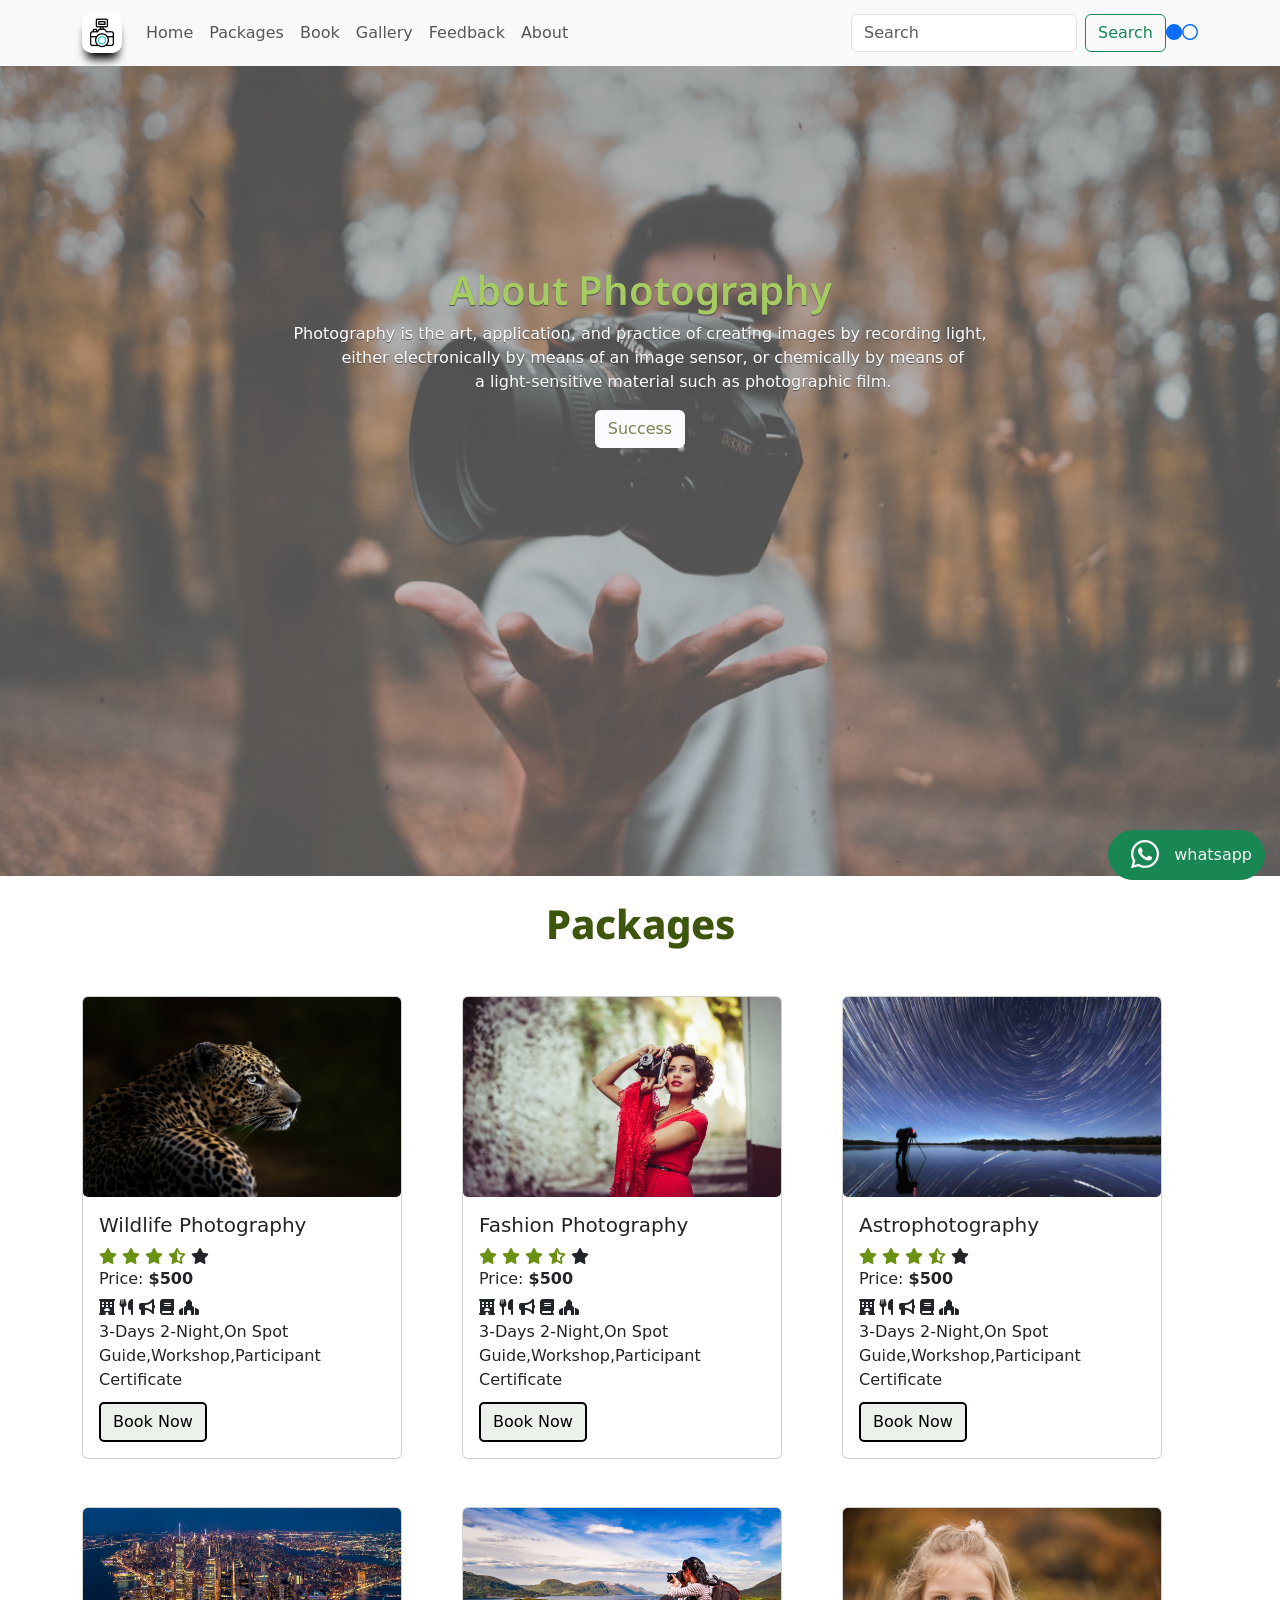
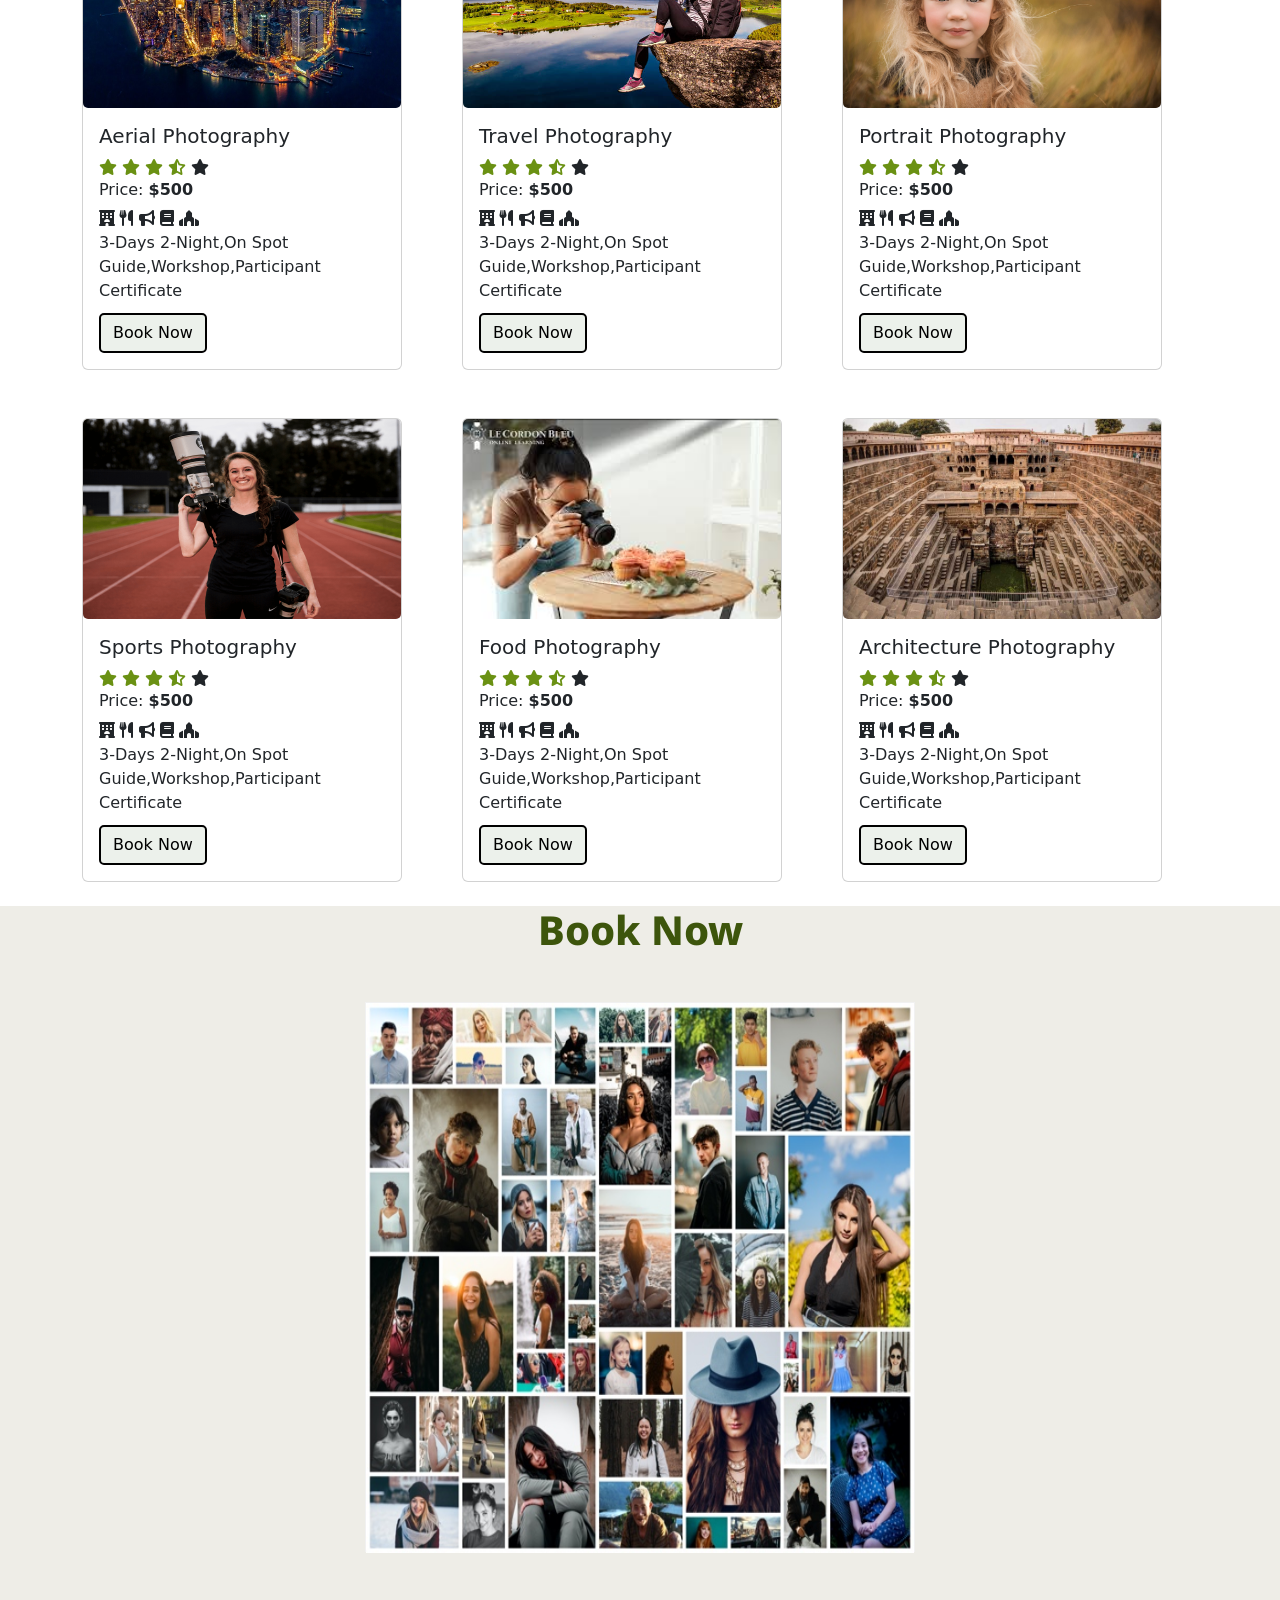
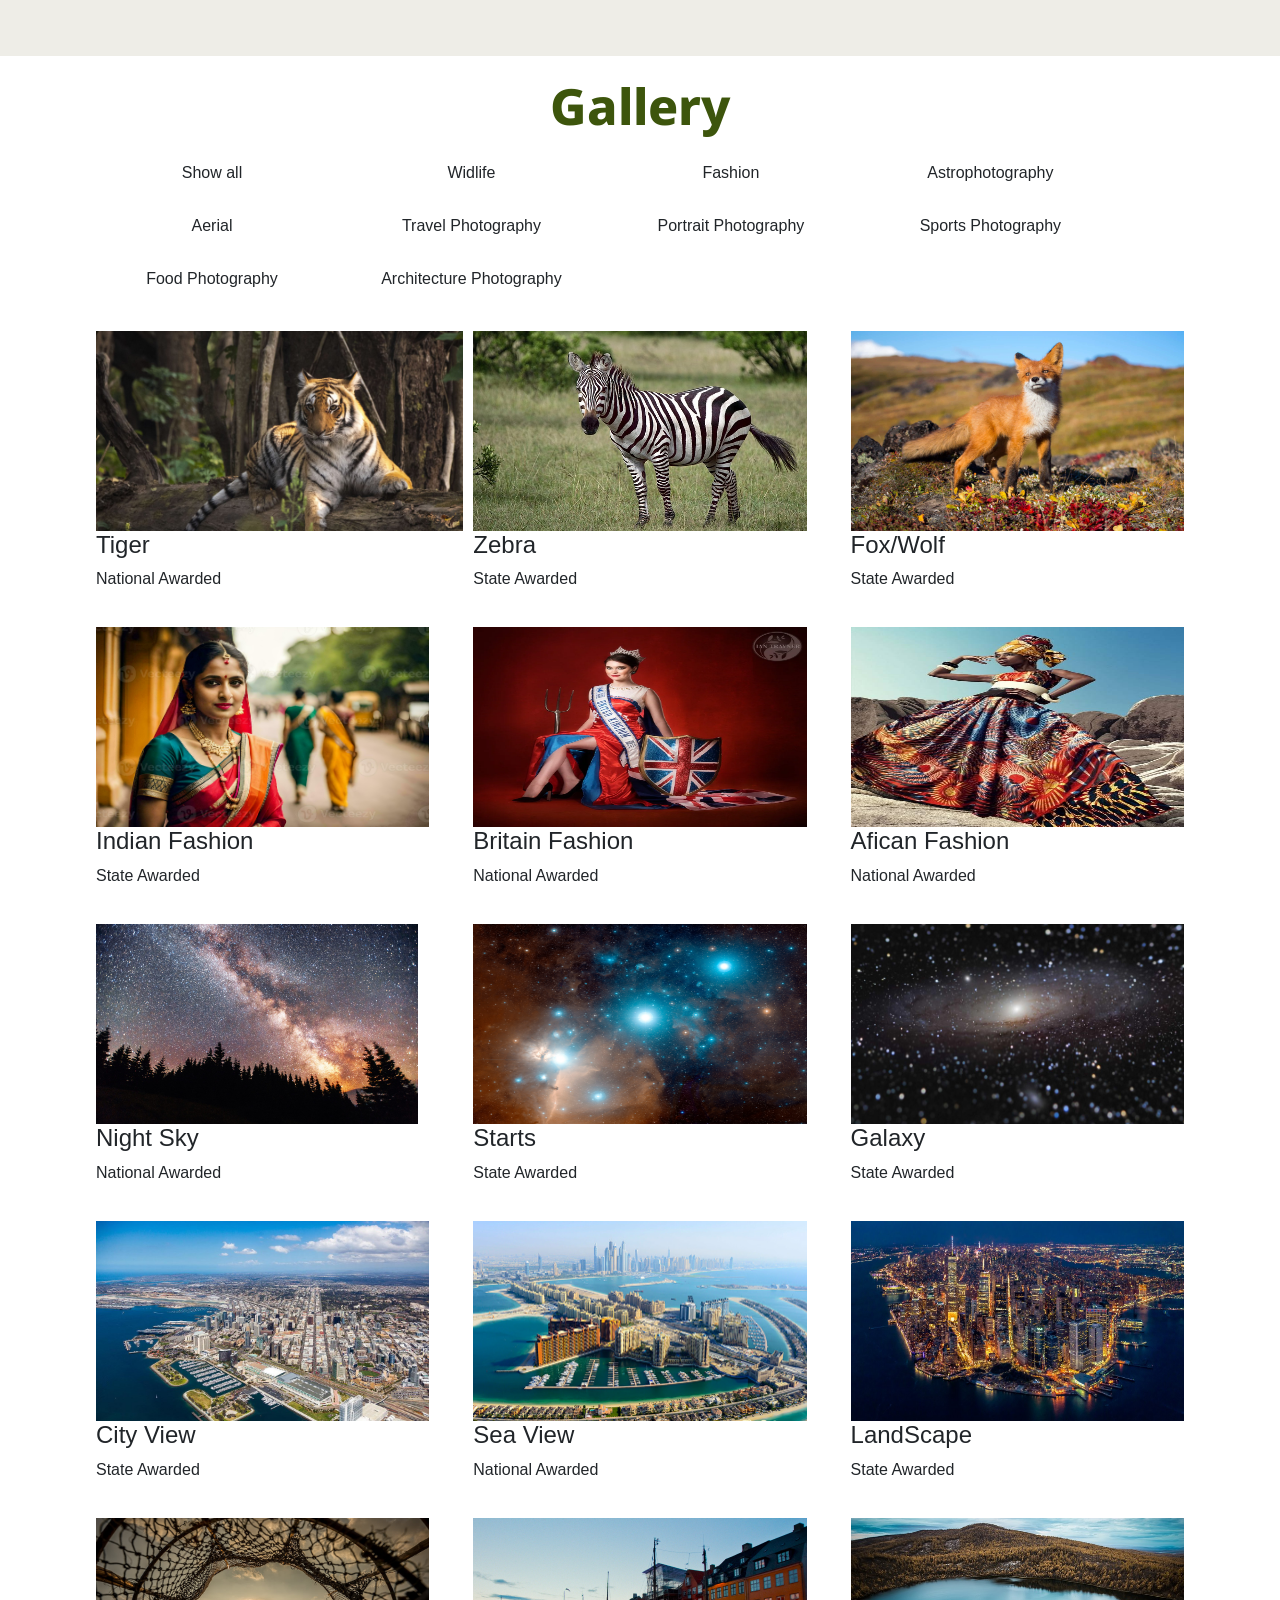
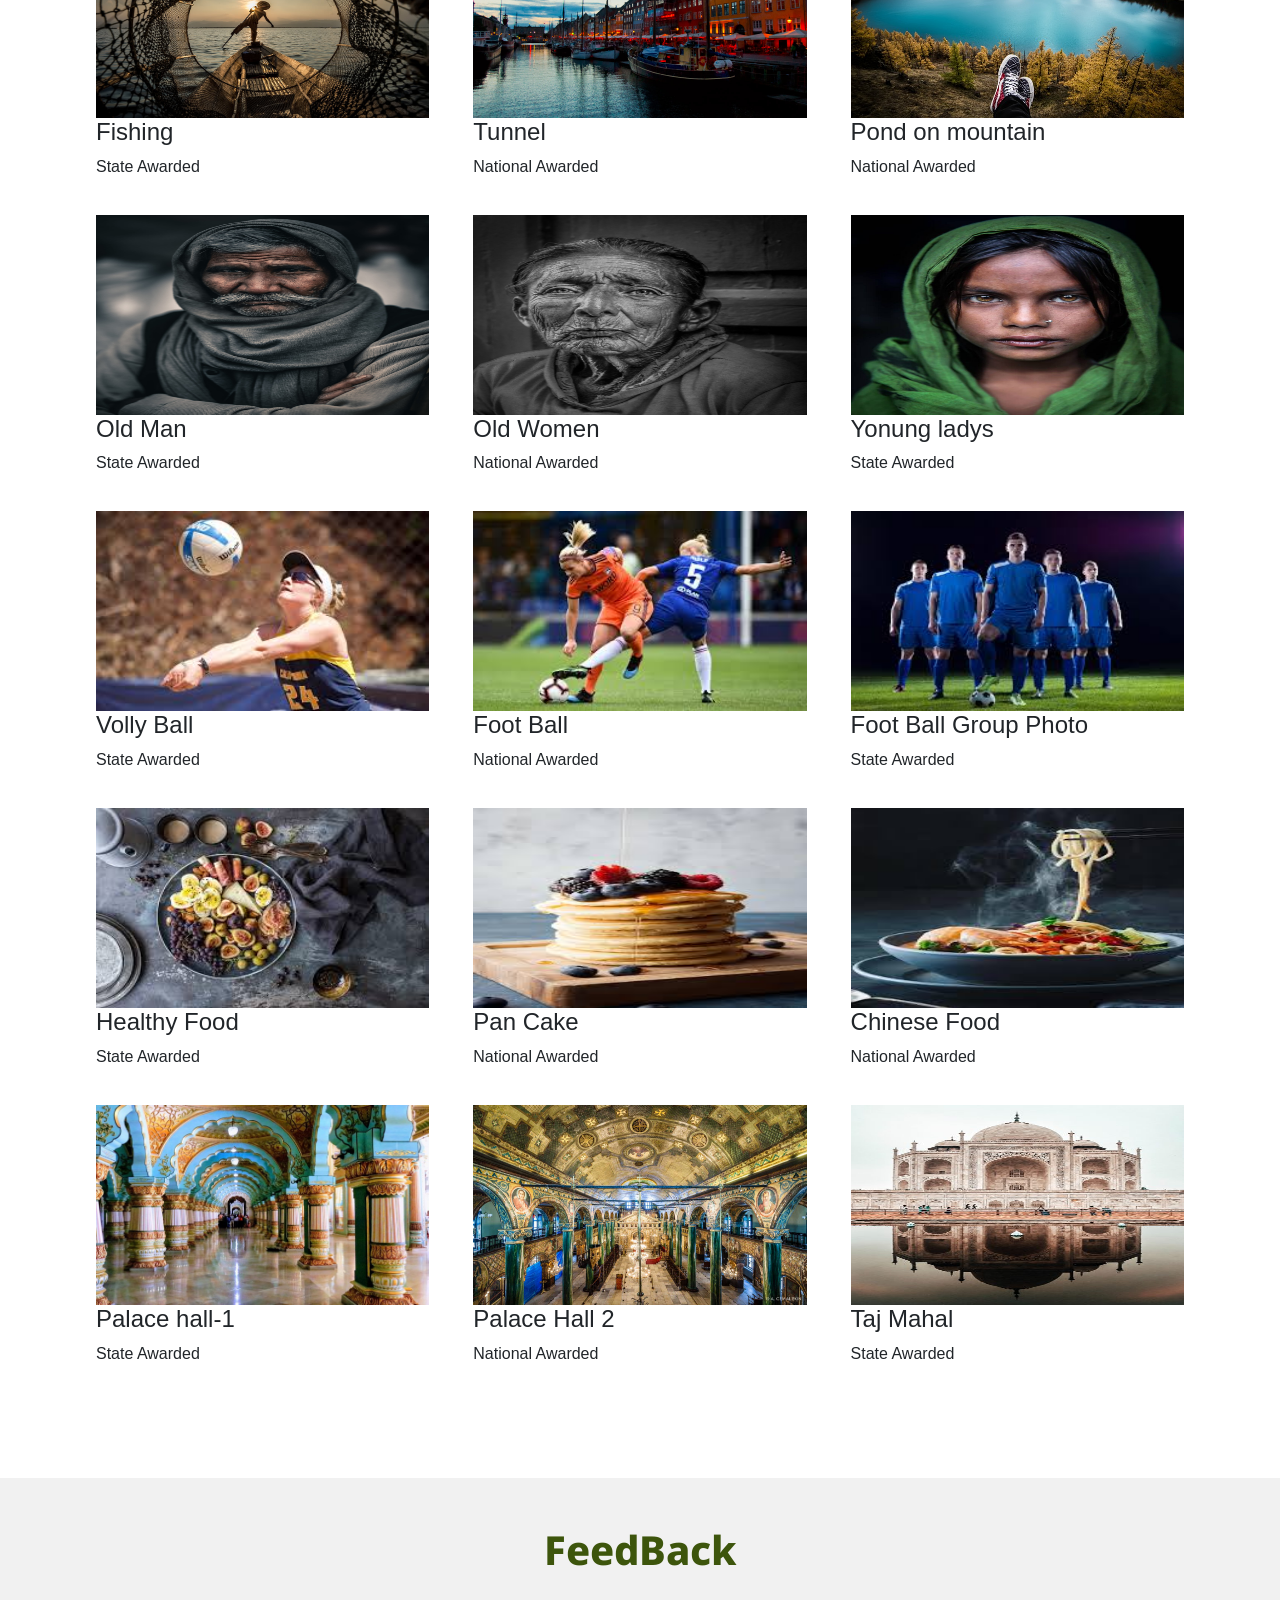
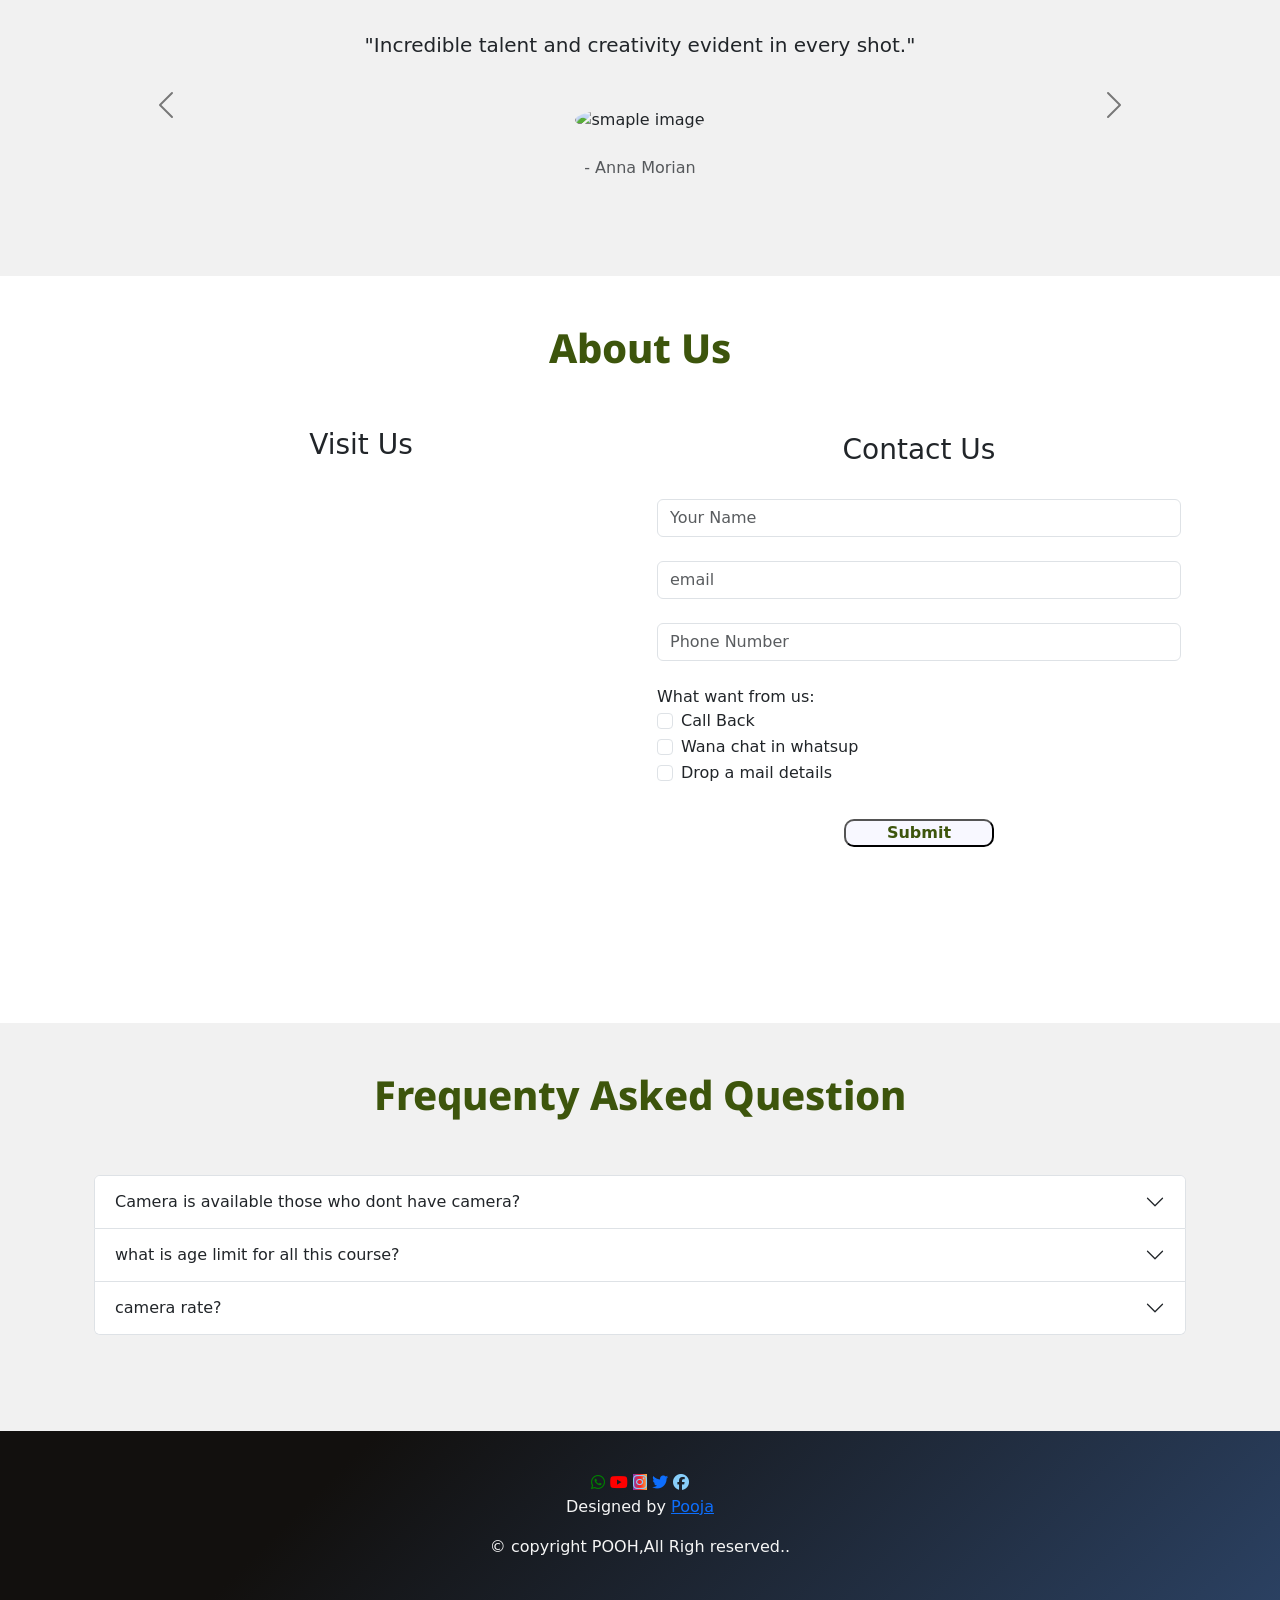
==== Photography Website/index.html @ 66102437 "Add files via upload" ====
<!doctype html>
<html lang="en">
  <head>
    <meta charset="utf-8">
    <meta name="viewport" content="width=device-width, initial-scale=1">
    <title>Photography website</title>
    <!-- bootstrap link start  -->
    <link href="https://cdn.jsdelivr.net/npm/bootstrap@5.3.3/dist/css/bootstrap.min.css" rel="stylesheet" >
    <!-- bootstrap link end -->
    <!-- font awesome link start cdn  -->
    <link rel="stylesheet" href="https://cdnjs.cloudflare.com/ajax/libs/font-awesome/6.6.0/css/all.min.css"/>
    <!-- font awesome link end  -->
    <!-- MDB CSS -->
    <link rel="stylesheet" href="https://cdnjs.cloudflare.com/ajax/libs/mdb-ui-kit/6.0.0/mdb.min.css">

    <!-- MDB JS -->
    <script src="https://cdnjs.cloudflare.com/ajax/libs/mdb-ui-kit/6.0.0/mdb.min.js"></script>

        
  <link rel="stylesheet" href="./css/style.css">
  </head>
  <body>
    <!-- nav bar section starts -->
      <nav class="navbar navbar-expand-lg " id="navbar">
        <div class="container">
          <a class="navbar-brand" id="logo" href="index.html">
            <img src="./images/cute-camera.gif" alt=""></a>
          <button class="navbar-toggler" type="button" data-bs-toggle="collapse" data-bs-target="#mynavbar">
            <span class="fa-solid fa-bars"></span>
          </button>
          <div class="collapse navbar-collapse" id="mynavbar">
            <ul class="navbar-nav me-auto"> 
              <li class="nav-item">
                <a class="nav-link" href="#home">Home</a>
              </li>              
              <li class="nav-item">
                <a class="nav-link" href="#packages">Packages</a>
              </li>
              <li class="nav-item">
                <a class="nav-link" href="#book">Book</a>
              </li>
              <li class="nav-item">
                <a class="nav-link" href="#gallery">Gallery</a>
              </li>
              <li class="nav-item">
                <a class="nav-link" href="#feedback">Feedback</a>
              </li>
              <li class="nav-item">
                <a class="nav-link" href="#about">About</a>
              </li>
            </ul>
            <form class="d-flex">
              <input class="form-control me-2" type="search" placeholder="Search" aria-label="Search">
              <button class="btn btn-outline-success" type="submit">Search</button>              
            </form>
              <a href=""><i class="fa-solid fa-circle"></i></a>
              <a href=""><i class="fa-regular fa-circle"></i></a>
          </div>
        </div>
      </nav>
    <!-- nav bar section ends -->

    <!-- home section starts  -->

    <div class="home" id="home">
        <div class="container">
            <h1>About Photography</h1>
           <p>Photography is the art, application, and practice of creating images by recording light, <br> &nbsp;&nbsp;&nbsp;&nbsp; either electronically by means of an image sensor, or chemically by means of  <br> &nbsp;&nbsp;&nbsp;&nbsp;&nbsp;&nbsp;&nbsp;&nbsp;&nbsp;&nbsp;&nbsp;&nbsp;&nbsp;&nbsp;&nbsp;&nbsp; a light-sensitive material such as photographic film.</p>
            <!-- <input type="button" name="" id="learnbtn" value="Learn more.." > -->
            <button type="button" class="btn btnhome">Success</button>

            
        </div>
    </div>

    <!-- home section ends   -->
    
    <!-- whatsup fixed start  -->
    <div class="whatsupbtn">
      <!-- fixed-bottom -->
      <div class="fixed-bottom">
        
        <a href="https://web.whatsapp.com/" target="_blank"><button type="button" class="btn btn-success whatsupbtn123"><i class="fa-brands fa-whatsapp fa-fade fa-2xl"></i> whatsapp</button></a>
      </div>
    </div>    
    <!-- whatsup fixed end  -->

    <!-- package section starts  -->
    <div class="packages my-4" id="packages">
      <div class="container">
          <div class="main-text">
              <h1>Packages</h1>
          </div>
          <!-- 1st row  -->
          <div class="row mt-5">
            <div class="col-md-4">
              <div class="card" style="width: 20rem;">
                  <div class="card2">
                    <img src="./images/Wildlife-pt.jpg" width="" alt="Avatar" >                    
                    <div class="overlay">
                        <div class="text">                  
                            <p>These are wild animals photographed solely in their natural habitats/environments, including Marine life and botanical subjects.</p>                              
                        </div>
                    </div>
                  </div>  
                    <div class="card-body">
                      <h5 class="card-title">Wildlife Photography</h5>
                      <div class="star">
                        <i class="fa-solid fa-star checked"></i>
                        <i class="fa-solid fa-star checked"></i>
                        <i class="fa-solid fa-star checked"></i>
                        <i class="fa-solid fa-star-half-stroke checked"></i>
                        <i class="fa-solid fa-star"></i>
                      </div>
                      <h6>Price: <strong>$500</strong></h6>
                      <i class="fa-solid fa-hotel "></i>
                      <i class="fa-solid fa-utensils "></i>
                      <i class="fa-solid fa-bullhorn "></i>
                      <i class="fa-solid fa-book "></i>
                      <i class="fa-solid fa-place-of-worship "></i>
                      <br>
                      <span>3-Days 2-Night,On Spot Guide,Workshop,Participant Certificate</span>
                      <br>
                      <a href="#book" class="btn btnbook">Book Now</a>
                    </div>                 
              </div>
            </div>
            <div class="col-md-4">
                <div class="card" style="width: 20rem;">
                    <div class="card2">
                      <img src="./images/fashion-pt.jpg" alt="Avatar" >                      
                      <div class="overlay">
                        <div class="text">                  
                            <p>Fashion photography is a genre of photography that portrays clothing and other fashion items. This sometimes includes haute couture garments.</p>
                        </div>
                      </div>
                    </div>
                      <div class="card-body">
                        <h5 class="card-title">Fashion Photography</h5>
                        <div class="star">
                          <i class="fa-solid fa-star checked"></i>
                          <i class="fa-solid fa-star checked"></i>
                          <i class="fa-solid fa-star checked"></i>
                          <i class="fa-solid fa-star-half-stroke checked"></i>                          
                          <i class="fa-solid fa-star"></i>
                        </div>
                        <h6>Price: <strong>$500</strong></h6>
                        <i class="fa-solid fa-hotel"></i>
                        <i class="fa-solid fa-utensils"></i>
                        <i class="fa-solid fa-bullhorn"></i>
                        <i class="fa-solid fa-book"></i>
                        <i class="fa-solid fa-place-of-worship"></i>
                        <br>
                        <span>3-Days 2-Night,On Spot Guide,Workshop,Participant Certificate</span>
                        <br>
                        <a href="#book" class="btn btnbook">Book Now</a>
                      </div>                        
                </div>
            </div>
            <div class="col-md-4">
              <div class="card" style="width: 20rem;">
                <div class="card2">
                  <img src="./images/Astrophotography-pt.jpg" width="" alt="Avatar" >                    
                    <div class="overlay">
                        <div class="text">                  
                            <p>Our guide to astrophotography for beginners covers everything from equipment to shooting modes to locations and more a must-read for anyone just starting out.</p>                              
                        </div>
                    </div>
                </div>
                <div class="card-body">
                  <h5 class="card-title">Astrophotography</h5>
                  <div class="star">
                    <i class="fa-solid fa-star checked"></i>
                    <i class="fa-solid fa-star checked"></i>
                    <i class="fa-solid fa-star checked"></i>
                    <i class="fa-solid fa-star-half-stroke checked"></i>                    
                    <i class="fa-solid fa-star"></i>
                  </div>
                  <h6>Price: <strong>$500</strong></h6>
                  <i class="fa-solid fa-hotel"></i>
                  <i class="fa-solid fa-utensils"></i>
                  <i class="fa-solid fa-bullhorn"></i>
                  <i class="fa-solid fa-book"></i>
                  <i class="fa-solid fa-place-of-worship"></i>
                  <br>
                  <span>3-Days 2-Night,On Spot Guide,Workshop,Participant Certificate</span>
                  <br>
                  <a href="#book" class="btn btnbook">Book Now</a>
                </div>
              </div>
            </div>              
          </div>
          <!-- 2nd row  -->
          <div class="row mt-5">
            <div class="col-md-4">
              <div class="card" style="width: 20rem;">
                  <div class="card2">
                    <img src="./images/Aerial-pt.jpg" width="" alt="Avatar" >                    
                    <div class="overlay">
                        <div class="text">                  
                            <p>aerial photography, technique of photographing the Earth's surface or features of its atmosphere or hydrosphere with cameras mounted on aircraft, rockets, or Earth-orbiting satellites and other spacecraft.</p>                              
                        </div>
                    </div>
                  </div>  
                    <div class="card-body">
                      <h5 class="card-title">Aerial Photography</h5>
                      <div class="star">
                        <i class="fa-solid fa-star checked"></i>
                        <i class="fa-solid fa-star checked"></i>
                        <i class="fa-solid fa-star checked"></i>
                        <i class="fa-solid fa-star-half-stroke checked"></i>
                        <i class="fa-solid fa-star"></i>
                      </div>
                      <h6>Price: <strong>$500</strong></h6>
                      <i class="fa-solid fa-hotel"></i>
                      <i class="fa-solid fa-utensils"></i>
                      <i class="fa-solid fa-bullhorn"></i>
                      <i class="fa-solid fa-book"></i>
                      <i class="fa-solid fa-place-of-worship"></i>
                      <br>
                      <span>3-Days 2-Night,On Spot Guide,Workshop,Participant Certificate</span>
                      <br>
                      <a href="#book" class="btn btnbook">Book Now</a>
                    </div>                 
              </div>
            </div>
            <div class="col-md-4">
              <div class="card" style="width: 20rem;">
                  <div class="card2">
                    <img src="./images/Travel-pt.jpg" width="" alt="Avatar" >                    
                    <div class="overlay">
                        <div class="text">                  
                            <p>Travel photography is a genre of photography that may involve the documentation of an area's landscape, people, cultures, customs, and history.</p>                              
                        </div>
                    </div>
                  </div>  
                    <div class="card-body">
                      <h5 class="card-title">Travel Photography</h5>
                      <div class="star">
                        <i class="fa-solid fa-star checked"></i>
                        <i class="fa-solid fa-star checked"></i>
                        <i class="fa-solid fa-star checked"></i>
                        <i class="fa-solid fa-star-half-stroke checked"></i>
                        <i class="fa-solid fa-star"></i>
                      </div>
                      <h6>Price: <strong>$500</strong></h6>
                      <i class="fa-solid fa-hotel"></i>
                      <i class="fa-solid fa-utensils"></i>
                      <i class="fa-solid fa-bullhorn"></i>
                      <i class="fa-solid fa-book"></i>
                      <i class="fa-solid fa-place-of-worship"></i>
                      <br>
                      <span>3-Days 2-Night,On Spot Guide,Workshop,Participant Certificate</span>
                      <br>
                      <a href="#book" class="btn btnbook">Book Now</a>
                    </div>                 
              </div>
            </div>
            <div class="col-md-4">
              <div class="card" style="width: 20rem;">
                  <div class="card2">
                    <img src="./images/Portrait-pt.jpg" width="" alt="Avatar" >                    
                    <div class="overlay">
                        <div class="text">                  
                            <p>These are wild animals photographed solely in their natural habitats/environments, including Marine life and botanical subjects.</p>                              
                        </div>
                    </div>
                  </div>  
                    <div class="card-body">
                      <h5 class="card-title">Portrait Photography</h5>
                      <div class="star">
                        <i class="fa-solid fa-star checked"></i>
                        <i class="fa-solid fa-star checked"></i>
                        <i class="fa-solid fa-star checked"></i>
                        <i class="fa-solid fa-star-half-stroke checked"></i>
                        <i class="fa-solid fa-star"></i>
                      </div>
                      <h6>Price: <strong>$500</strong></h6>
                      <i class="fa-solid fa-hotel"></i>
                      <i class="fa-solid fa-utensils"></i>
                      <i class="fa-solid fa-bullhorn"></i>
                      <i class="fa-solid fa-book"></i>
                      <i class="fa-solid fa-place-of-worship"></i>
                      <br>
                      <span>3-Days 2-Night,On Spot Guide,Workshop,Participant Certificate</span>
                      <br>
                      <a href="#book" class="btn btnbook">Book Now</a>
                    </div>                 
              </div>
            </div>           
          </div>
          <!-- 3rd row  -->
          <div class="row mt-5">
            <div class="col-md-4">
              <div class="card" style="width: 20rem;">
                  <div class="card2">
                    <img src="./images/sports-pic.png" width="" alt="Avatar" >                    
                    <div class="overlay">
                        <div class="text">                  
                            <p>Sports photography is a type of photography that covers every sport and sporting event, capturing the action of a game and behind the scenes of the players.</p>                              
                        </div>
                    </div>
                  </div>  
                    <div class="card-body">
                      <h5 class="card-title">Sports Photography</h5>
                      <div class="star">
                        <i class="fa-solid fa-star checked"></i>
                        <i class="fa-solid fa-star checked"></i>
                        <i class="fa-solid fa-star checked"></i>
                        <i class="fa-solid fa-star-half-stroke checked"></i>
                        <i class="fa-solid fa-star"></i>
                      </div>
                      <h6>Price: <strong>$500</strong></h6>
                      <i class="fa-solid fa-hotel fa-fade"></i>
                      <i class="fa-solid fa-utensils fa-fade"></i>
                      <i class="fa-solid fa-bullhorn fa-fade"></i>
                      <i class="fa-solid fa-book fa-fade"></i>
                      <i class="fa-solid fa-place-of-worship fa-fade"></i>
                      <br>
                      <span>3-Days 2-Night,On Spot Guide,Workshop,Participant Certificate</span>
                      <br>
                      <a href="#book" class="btn btnbook">Book Now</a>
                    </div>                 
              </div>
            </div>
            <div class="col-md-4">
              <div class="card" style="width: 20rem;">
                  <div class="card2">
                    <img src="./images/food-pic.jpeg" width="" alt="Avatar" >                    
                    <div class="overlay">
                        <div class="text">                  
                            <p>Food photography is a genre of photography that focuses on capturing beautiful, mouth-watering images of food. Whether it's for a cookbook, a restaurant menu, or a food blog, food photography is an important tool for showcasing delicious dishes and inspiring people to try new foods.</p>                              
                        </div>
                    </div>
                  </div>  
                    <div class="card-body">
                      <h5 class="card-title">Food Photography</h5>
                      <div class="star">
                        <i class="fa-solid fa-star checked"></i>
                        <i class="fa-solid fa-star checked"></i>
                        <i class="fa-solid fa-star checked"></i>
                        <i class="fa-solid fa-star-half-stroke checked"></i>
                        <i class="fa-solid fa-star"></i>
                      </div>
                      <h6>Price: <strong>$500</strong></h6>
                      <i class="fa-solid fa-hotel"></i>
                      <i class="fa-solid fa-utensils"></i>
                      <i class="fa-solid fa-bullhorn"></i>
                      <i class="fa-solid fa-book"></i>
                      <i class="fa-solid fa-place-of-worship"></i>
                      <br>
                      <span>3-Days 2-Night,On Spot Guide,Workshop,Participant Certificate</span>
                      <br>
                      <a href="#book" class="btn btnbook">Book Now</a>
                    </div>                 
              </div>
            </div>
            <div class="col-md-4">
              <div class="card" style="width: 20rem;">
                  <div class="card2">
                    <img src="./images/architecture-pic.jpg" width="" alt="Avatar" >                    
                    <div class="overlay">
                        <div class="text">                  
                            <p>The study of Indian architecture had begun in the early to mid-1800s, initiated by independent British explorers, military personnel, and amateur photographers, and eventually taken up by the British administration in India—the India Office—and professional photographers and firms.</p>                              
                        </div>
                    </div>
                  </div>  
                    <div class="card-body">
                      <h5 class="card-title">Architecture Photography</h5>
                      <div class="star">
                        <i class="fa-solid fa-star checked"></i>
                        <i class="fa-solid fa-star checked"></i>
                        <i class="fa-solid fa-star checked"></i>
                        <i class="fa-solid fa-star-half-stroke checked"></i>
                        <i class="fa-solid fa-star"></i>
                      </div>
                      <h6>Price: <strong>$500</strong></h6>
                      <i class="fa-solid fa-hotel"></i>
                      <i class="fa-solid fa-utensils"></i>
                      <i class="fa-solid fa-bullhorn"></i>
                      <i class="fa-solid fa-book"></i>
                      <i class="fa-solid fa-place-of-worship"></i>
                      <br>
                      <span>3-Days 2-Night,On Spot Guide,Workshop,Participant Certificate</span>
                      <br>
                      <a href="#book" class="btn btnbook">Book Now</a>
                    </div>                 
              </div>
            </div>           
          </div> 
      </div>
    </div>
    <!-- package section ends  -->
    
    <!-- book section starts -->
     <div class="book" id="book">
      <div class="container">
        <div class="main-text">
          <h1>Book Now</h1>
        </div>
        <div class="flip-box mt-5 mb-5">
          <div class="flip-box-inner">
            <div class="flip-box-front">
              <img  src="./images/photo-collage.jpg" class="img-fluid" alt="Paris" style="width:550px;height:550px">
            </div>
            <div class="flip-box-back">
              <form action="#" class="mt-5">
                             
                <select name="photo" id="photo">
                  <option value="Select Photography">Select Photography</option>
                  <option value="Wildlife Photography">Wildlife Photography</option>
                  <option value="Fashion Photography">Fashion Photography</option>
                  <option value="Astrophotography">Astrophotography</option>
                  <option value="Aerial photography">Aerial photography</option>
                  <option value="Travel Photography">Travel Photography</option>
                  <option value="Portrait Photography">Portrait Photography</option>
                  <option value="Sports Photography">Sports Photography</option>
                  <option value="Food Photography">Food Photography</option>
                  <option value="Architecture Photography">Architecture Photography</option>

                </select>
                
                <input type="text" class="form-control" placeholder="How Many" required>
                <input type="date" class="form-control" placeholder="Arravails" required>
                <input type="date" class="form-control" placeholder="Leave" required>
                <textarea class="form-control" rows="5" placeholder="Enter the name and details"></textarea>
                <input type="submit" value="Book Now" class="submit">
              </form>
            </div>
          </div>
        </div>
      </div>
     </div>
    <!-- book section ends -->
    
    <!-- servies section starts  -->
     <!-- <div class="services mt-5" id="services">
      <div class="container">
        <div class="main-text">
          <h1>Services</h1>
          
        </div>

        <div class="row mt-5">
          <div class="col-md-4">
            <div class="card mb-3" style="max-width: 540px;">
              <div class="row g-0">
                <div class="col-md-4">
                  <i class="fa-solid fa-hotel fa-fade"></i>
                </div>
                <div class="col-md-8">
                  <div class="card-body">
                    <h5 class="card-title">Hotel Accommodation</h5>
                    <p class="card-text">3-Days <br> 2-Night</p>
                    <p class="card-text">
                  </div>
                </div>
              </div>
            </div>
          </div>
          <div class="col-md-4">
            <div class="card mb-3" style="max-width: 540px;">
              <div class="row g-0">
                <div class="col-md-4">
                  <i class="fa-solid fa-utensils fa-fade"></i>
                </div>
                <div class="col-md-8">
                  <div class="card-body">
                    <h5 class="card-title">Food and Drinks Included</h5>
                    <p class="card-text">3-Days <br> 2-Night</p>
                    <p class="card-text">
                  </div>
                </div>
              </div>
            </div>
          </div>
          <div class="col-md-4">
            <div class="card mb-3" style="max-width: 540px;">
              <div class="row g-0">
                <div class="col-md-4">
                  <i class="fa-solid fa-bullhorn fa-fade"></i>
                </div>
                <div class="col-md-8">
                  <div class="card-body">
                    <h5 class="card-title">Saftey Taken-Care Included</h5>
                    <p class="card-text">3-Days <br> 2-Night</p>
                    <p class="card-text">
                  </div>
                </div>
              </div>
            </div>
          </div>         
        </div>
        <div class="row mt-5">
          <div class="col-md-4">
            <div class="card mb-3" style="max-width: 540px;">
              <div class="row g-0">
                <div class="col-md-4">
                  <i class="fa-solid fa-book fa-fade"></i>
                </div>
                <div class="col-md-8">
                  <div class="card-body">
                    <h5 class="card-title">On Spot Guide</h5>
                    <p class="card-text">3-Days <br> 2-Night</p>
                    <p class="card-text">
                  </div>
                </div>
              </div>
            </div>
          </div>
          <div class="col-md-4">
            <div class="card mb-3" style="max-width: 540px;">
              <div class="row g-0">
                <div class="col-md-4">
                  <i class="fa-solid fa-place-of-worship fa-fade"></i>
                </div>
                <div class="col-md-8">
                  <div class="card-body">
                    <h5 class="card-title">Work Shop</h5>
                    <p class="card-text">After Completion all work shop will be taken</p>
                    <p class="card-text">
                  </div>
                </div>
              </div>
            </div>
          </div>
          <div class="col-md-4">
            <div class="card mb-3" style="max-width: 540px;">
              <div class="row g-0">
                <div class="col-md-4">
                  <i class="fa-solid fa-certificate fa-fade"></i>
                </div>
                <div class="col-md-8">
                  <div class="card-body">
                    <h5 class="card-title">Certificate for Participant</h5>
                    <p class="card-text">Certificate for Participant</p>
                    <p class="card-text">
                  </div>
                </div>
              </div>
            </div>
          </div>         
        </div>
      </div>
     </div> -->
    <!-- servies section ends  -->  


    <!-- Gallery starts  -->
     <div class="gallery" id="gallery">
      <div class="container">
        <div class="main-text">
          <h1>Gallery</h1>
        </div>

        <div id="myBtnContainer">
          <button class="btn btngallery" onclick="filterSelection('all')"> Show all</button>
          <button class="btn btngallery" onclick="filterSelection('Widlife')"> Widlife</button>          
          <button class="btn btngallery" onclick="filterSelection('Fashion')"> Fashion</button>
          <button class="btn btngallery" onclick="filterSelection('Astrophotography')"> Astrophotography</button>
          <button class="btn btngallery" onclick="filterSelection('Aerial')"> Aerial</button>
          <button class="btn btngallery" onclick="filterSelection('Travel')"> Travel Photography</button>
          <button class="btn btngallery" onclick="filterSelection('Portrait')"> Portrait Photography</button>
          <button class="btn btngallery" onclick="filterSelection('Sports')"> Sports Photography</button>
          <button class="btn btngallery" onclick="filterSelection('Food')"> Food Photography</button>
          <button class="btn btngallery" onclick="filterSelection('Architecture')"> Architecture Photography</button>

        </div>
        
        <!-- Portfolio Gallery Grid -->
        <div class="row">
        <!-- wildlife  -->
          <div class="col-md-4 col-sm-12 column1 Widlife">
            <div class="content">
              <img src="./images/wildlife/w1.jpg" alt="Widlife" style="width:auto;height: 200px;">
              <h4>Tiger</h4>
              <p>National Awarded</p>
            </div>
          </div>
          <div class=" col-md-4 col-sm-12 column1 Widlife">
            <div class="content">
            <img src="./images/wildlife/w2.jpg" alt="Widlife" style="width:100%;height: 200px;">
              <h4>Zebra</h4>
              <p>State Awarded</p>
            </div>
          </div>
          <div class="col-md-4 col-sm-12 column1 Widlife">
            <div class="content">
            <img src="./images/wildlife/w3.jpg" alt="Widlife" style="width:100%;height: 200px;">
              <h4>Fox/Wolf</h4>
              <p>State Awarded</p>
            </div>
          </div>
        <!-- fashion  -->
          <div class="col-md-4 col-sm-12 column1 Fashion">
            <div class="content">
              <img src="./images/fashion/india.jpg" alt="Fashion" style="width:100%;height: 200px;">
              <h4>Indian Fashion</h4>
              <p>State Awarded</p>
            </div>
          </div>
          <div class="col-md-4 col-sm-12 column1 Fashion">
            <div class="content">
            <img src="./images/fashion/britain-f.webp" alt="Fashion" style="width:100%;height: 200px;">
              <h4>Britain Fashion</h4>
              <p>National Awarded</p>
            </div>
          </div>
          <div class="col-md-4 col-sm-12 column1 Fashion">
            <div class="content">
            <img src="./images/fashion/african-f.jpg" alt="Fashion" style="width:100%;height: 200px;">
              <h4>Afican Fashion</h4>
              <p>National Awarded</p>
            </div>
          </div>
        <!-- Astrophotography  -->
          <div class="col-md-4 col-sm-12 column1 Astrophotography">
            <div class="content">
              <img src="./images/Astrophotography/a1.jpeg" alt="Astrophotography" style="width:auto;height: 200px;">
              <h4>Night Sky</h4>
              <p>National Awarded</p>
            </div>
          </div>
          <div class=" col-md-4 col-sm-12 column1 Astrophotography">
            <div class="content">
            <img src="./images/Astrophotography/a2.jpg" alt="Astrophotography" style="width:100%;height: 200px;">
              <h4>Starts</h4>
              <p>State Awarded</p>
            </div>
          </div>
          <div class="col-md-4 col-sm-12 column1 Astrophotography">
            <div class="content">
            <img src="./images/Astrophotography/a3.jpg" alt="Astrophotography" style="width:100%;height: 200px;">
              <h4>Galaxy</h4>
              <p>State Awarded</p>
            </div>
          </div>
        <!-- aerial  -->
          <div class="col-md-4 col-sm-12 column1 Aerial">
            <div class="content">
              <img src="./images/Aerial/Aerial1.jpg" alt="Aerial" style="width:100%;height: 200px;">
              <h4>City View</h4>
              <p>State Awarded</p>
            </div>
          </div>
          <div class="col-md-4 col-sm-12 column1 Aerial">
            <div class="content">
            <img src="./images/Aerial/Aerial2.jpg" alt="Aerial" style="width:100%;height: 200px;">
              <h4>Sea View</h4>
              <p>National Awarded</p>
            </div>
          </div>
          <div class="col-md-4 col-sm-12 column1 Aerial">
            <div class="content">
            <img src="./images/Aerial-pt.jpg" alt="Aerial" style="width:100%;height: 200px;">
              <h4>LandScape</h4>
              <p>State Awarded</p>
            </div>
          </div>        
        <!-- Travel Photography  -->
          <div class="col-md-4 col-sm-12 column1 Travel">
            <div class="content">
              <img src="./images/Travel/t1.jpg" alt="Travel" style="width:100%;height: 200px;">
              <h4>Fishing</h4>
              <p>State Awarded</p>
            </div>
          </div>
          <div class="col-md-4 col-sm-12 column1 Travel">
            <div class="content">
            <img src="./images/Travel/t2.jpg" alt="Travel" style="width:100%;height: 200px;">
              <h4>Tunnel</h4>
              <p>National Awarded</p>
            </div>
          </div>
          <div class="col-md-4 col-sm-12 column1 Travel">
            <div class="content">
            <img src="./images/Travel/t3.jpg" alt="Travel" style="width:100%;height: 200px;">
              <h4>Pond on mountain</h4>
              <p>National Awarded</p>
            </div>
          </div>
        <!-- Portrait Photography  -->
          <div class="col-md-4 col-sm-12 column1 Portrait">
            <div class="content">
              <img src="./images/Portrait/p1.jpg" alt="Portrait" style="width:100%;height: 200px;">
              <h4>Old Man</h4>
              <p>State Awarded</p>
            </div>
          </div>
          <div class="col-md-4 col-sm-12 column1 Portrait">
            <div class="content">
            <img src="./images/Portrait/p2.jpg" alt="Portrait" style="width:100%;height: 200px;">
              <h4>Old Women</h4>
              <p>National Awarded</p>
            </div>
          </div>
          <div class="col-md-4 col-sm-12 column1 Portrait">
            <div class="content">
            <img src="./images/Portrait/p3.jpg" alt="Portrait" style="width:100%;height: 200px;">
              <h4>Yonung ladys</h4>
              <p>State Awarded</p>
            </div>
          </div>
        <!-- Sports Photography  -->
        <div class="col-md-4 col-sm-12 column1 Sports">
          <div class="content">
            <img src="./images/sports/s1.jpeg" alt="Sports" style="width:100%;height: 200px;">
            <h4>Volly Ball</h4>
            <p>State Awarded</p>
          </div>
        </div>
        <div class="col-md-4 col-sm-12 column1 Sports">
          <div class="content">
          <img src="./images/sports/s2.jpeg" alt="Sports" style="width:100%;height: 200px;">
            <h4>Foot Ball</h4>
            <p>National Awarded</p>
          </div>
        </div>
        <div class="col-md-4 col-sm-12 column1 Sports">
          <div class="content">
          <img src="./images/sports/s3.jpeg" alt="Sports" style="width:100%;height: 200px;">
            <h4>Foot Ball Group Photo</h4>
            <p>State Awarded</p>
          </div>
        </div>        
      <!-- Food Photography  -->
        <div class="col-md-4 col-sm-12 column1 Food">
          <div class="content">
            <img src="./images/Food/f1.jpeg" alt="Food" style="width:100%;height: 200px;">
            <h4>Healthy Food</h4>
            <p>State Awarded</p>
          </div>
        </div>
        <div class="col-md-4 col-sm-12 column1 Food">
          <div class="content">
          <img src="./images/Food/f2.jpeg" alt="Food" style="width:100%;height: 200px;">
            <h4>Pan Cake</h4>
            <p>National Awarded</p>
          </div>
        </div>
        <div class="col-md-4 col-sm-12 column1 Food">
          <div class="content">
          <img src="./images/Food/f3.jpeg" alt="Food" style="width:100%;height: 200px;">
            <h4>Chinese Food</h4>
            <p>National Awarded</p>
          </div>
        </div>
      <!-- Architecture Photography  -->
        <div class="col-md-4 col-sm-12 column1 Architecture">
          <div class="content">
            <img src="./images/architecture/a1.jpg" alt="Architecture" style="width:100%;height: 200px;">
            <h4>Palace hall-1</h4>
            <p>State Awarded</p>
          </div>
        </div>
        <div class="col-md-4 col-sm-12 column1 Architecture">
          <div class="content">
          <img src="./images/architecture/a2.jpg" alt="Aerial" style="width:100%;height: 200px;">
            <h4>Palace Hall 2</h4>
            <p>National Awarded</p>
          </div>
        </div>
        <div class="col-md-4 col-sm-12 column1 Architecture">
          <div class="content">
          <img src="./images/architecture/a3.jpg" alt="Aerial" style="width:100%;height: 200px;">
            <h4>Taj Mahal</h4>
            <p>State Awarded</p>
          </div>
        </div>
        <!-- END GRID -->
        </div>
        
        <!-- END MAIN -->
        </div>
        
        
      </div>
     </div>
    <!-- Gallery ends -->

    <!-- feed back section start  -->
    <div class="feedback mt-5 py-5" id="feedback">
      <div class="container">
        <div class="main-text">
          <h1>FeedBack</h1>
        </div>       

        <section class="py-5">
          <div class="row text-center">
            <div class="col-md-12">
              <!-- Carousel wrapper -->
              <div id="carouselBasicExample" data-mdb-carousel-init class="carousel slide carousel-dark" data-mdb-ride="carousel">
                <!-- Inner -->
                <div class="carousel-inner">
                  <!-- Single item -->
                  <div class="carousel-item active">
                    <p class="lead font-italic mx-4 mx-md-5">
                      "Incredible talent and creativity evident in every shot."
                    </p>
                    <div class="mt-5 mb-4">
                      <img src="https://mdbcdn.b-cdn.net/img/Photos/Avatars/img%20(2).webp"
                        class="rounded-circle img-fluid shadow-1-strong" alt="smaple image" width="100"
                        height="100" />
                    </div>
                    <p class="text-muted mb-0">- Anna Morian</p>
                  </div>
        
                  <!-- Single item -->
                  <div class="carousel-item">
                    <p class="lead font-italic mx-4 mx-md-5">
                      "Professional and friendly, making every shoot enjoyable."
                    </p>
                    <div class="mt-5 mb-4">
                      <img src="https://mdbcdn.b-cdn.net/img/Photos/Avatars/img%20(31).webp"
                        class="rounded-circle img-fluid shadow-1-strong" alt="smaple image" width="100"
                        height="100" />
                    </div>
                    <p class="text-muted mb-0">- Teresa May</p>
                  </div>
        
                  <!-- Single item -->
                  <div class="carousel-item">
                    <p class="lead font-italic mx-4 mx-md-5">
                      "Images are vibrant, detailed, and beautifully composed."
                    </p>
                    <div class="mt-5 mb-4">
                      <img src="https://mdbcdn.b-cdn.net/img/Photos/Avatars/img%20(10).webp"
                        class="rounded-circle img-fluid shadow-1-strong" alt="smaple image" width="100"
                        height="100" />
                    </div>
                    <p class="text-muted mb-0">- Kate Allise</p>
                  </div>
                </div>

                
                <!-- Inner -->
        
                <!-- Controls -->
                <button data-mdb-button-init class="carousel-control-prev" type="button" data-mdb-target="#carouselBasicExample"
                  data-mdb-slide="prev">
                  <span class="carousel-control-prev-icon" aria-hidden="true"></span>
                  <span class="visually-hidden">Previous</span>
                </button>
                <button data-mdb-button-init class="carousel-control-next" type="button" data-mdb-target="#carouselBasicExample"
                  data-mdb-slide="next">
                  <span class="carousel-control-next-icon" aria-hidden="true"></span>
                  <span class="visually-hidden">Next</span>
                </button>
              </div>
              <!-- Carousel wrapper -->
            </div>
          </div>
        </section>      
          
      </div>
    </div>
    <!-- feedback section end  -->

    <!-- About us start  -->
    <div class="About-Us py-5" id="about">
      <div class="container">
        <div class="main-text">
          <h1>About Us</h1>
        </div>
        
        <div class="container">
          <div class="row py-5">
            <div class="col-md-6 col-sm-12"> 
                <h3 align="center">Visit Us</h3>                      
                <iframe src="https://www.google.com/maps/embed?pb=!1m18!1m12!1m3!1d3887.853107983242!2d77.54905927442802!3d12.981245514668004!2m3!1f0!2f0!3f0!3m2!1i1024!2i768!4f13.1!3m3!1m2!1s0x3bae3df1edd18559%3A0x1476d80dea9fd303!2sISM%20UNIV!5e0!3m2!1sen!2sin!4v1722706850454!5m2!1sen!2sin" width="500" height="450" style="border:0;" allowfullscreen="" loading="lazy" referrerpolicy="no-referrer-when-downgrade"></iframe>            
            </div>
            <div class="col-md-6 ">
              <form >
                <h3 align="center" id="contact">Contact Us</h3>
                  <br>
                  <input type="text" class="form-control" placeholder="Your Name" required>
                  <br>
                  <input type="email" class="form-control" placeholder="email" required>
                  <br>
                  <input type="tel" class="form-control" placeholder="Phone Number" required>
                  <br>
                  What want from us:
                  <div class="form-check">
                    <input type="checkbox" class="form-check-input" id="check1" name="option1" value="something" >
                    <label class="form-check-label" for="check1">Call Back</label>
                  </div>
                  <div class="form-check">
                    <input type="checkbox" class="form-check-input" id="check2" name="option2" value="something">
                    <label class="form-check-label" for="check2">Wana chat in whatsup</label>
                  </div>
                  <div class="form-check">
                    <input type="checkbox" class="form-check-input" id="check2" name="option2" value="something">
                    <label class="form-check-label" for="check3">Drop a mail details</label>
                  </div>
                  <br>
                  <center><input type="submit" value="Submit" class="submit my-2"> </center>               
            </form>
            </div>
          </div> 
        </div>          
      </div>
    </div>
    <!-- Aboutus ends  -->

    <!-- accordion us start  -->
    <div class="Frequent-Asked-Question py-5">
      <div class="container">
        <div class="main-text">
          <h1>Frequenty Asked Question</h1>
        </div>
        
        <div class="container py-5">
          <div class="accordion" id="accordionExample">
            <div class="accordion-item">
              <h2 class="accordion-header" id="headingOne">
                <button class="accordion-button collapsed" type="button" data-bs-toggle="collapse" data-bs-target="#collapseOne" aria-expanded="false" aria-controls="collapseOne">
                  Camera is available those who dont have camera?
                </button>
              </h2>
              <div id="collapseOne" class="accordion-collapse collapse" aria-labelledby="headingOne" data-bs-parent="#accordionExample">
                <div class="accordion-body">
                  yes,Camera is availabe for rent.
                </div>
              </div>
            </div>
            <div class="accordion-item">
              <h2 class="accordion-header" id="headingTwo">
                <button class="accordion-button collapsed" type="button" data-bs-toggle="collapse" data-bs-target="#collapseTwo" aria-expanded="false" aria-controls="collapseTwo">
                  what is age limit for all this course?
                </button>
              </h2>
              <div id="collapseTwo" class="accordion-collapse collapse" aria-labelledby="headingTwo" data-bs-parent="#accordionExample">
                <div class="accordion-body">
                  Above 10years
                </div>
              </div>
            </div>
            <div class="accordion-item">
              <h2 class="accordion-header" id="headingThree">
                <button class="accordion-button collapsed" type="button" data-bs-toggle="collapse" data-bs-target="#collapseThree" aria-expanded="false" aria-controls="collapseThree">
                  camera rate?
                </button>
              </h2>
              <div id="collapseThree" class="accordion-collapse collapse" aria-labelledby="headingThree" data-bs-parent="#accordionExample">
                <div class="accordion-body">
                  Approx <strong>3000 Rs/Day</strong>
                </div>
              </div>
            </div>
          </div>
        </div>          
      </div>
    </div>
    <!-- accordion ends  -->

    <!-- footer section starts  -->
    <footer>
      <div class="container text-center">
        <div class="social-links">
          <a href="https://web.whatsapp.com/" target="_blank"><i class="fa-brands fa-whatsapp" style="color: green;"></i></a>
          <a href="https://www.youtube.com/" target="_blank"><i class="fa-brands fa-youtube" style="color: red;"></i></a>
          <a href="https://www.instagram.com/" target="_blank"><i class="fa-brands fa-instagram" style="color: lightskyblue;"></i></a>
          <a href="https://x.com/" target="_blank"><i class="fa-brands fa-twitter"></i></a>
          <a href="https://www.facebook.com/" target="_blank"><i class="fa-brands fa-facebook" style="color: lightskyblue;"></i></a>
        </div>

        <div class="credit">
          <p>Designed by <a href="#">Pooja</a></p>
        </div>
        <div class="copyright">
          <p>&copy; copyright POOH,All Righ reserved..</p>
        </div>
      </div>
    </footer>
    <!-- footer section ends -->


    <!-- javascript start  -->
    <script src="https://cdn.jsdelivr.net/npm/bootstrap@5.3.3/dist/js/bootstrap.bundle.min.js" ></script>
    <!-- javascript end  -->
      <script>
      filterSelection("all")
      function filterSelection(c) {
        var x, i;
        x = document.getElementsByClassName("column1");
        if (c == "all") c = "";
        for (i = 0; i < x.length; i++) {
          w3RemoveClass(x[i], "show");
          if (x[i].className.indexOf(c) > -1) w3AddClass(x[i], "show");
        }
      }
      
      function w3AddClass(element, name) {
        var i, arr1, arr2;
        arr1 = element.className.split(" ");
        arr2 = name.split(" ");
        for (i = 0; i < arr2.length; i++) {
          if (arr1.indexOf(arr2[i]) == -1) {element.className += " " + arr2[i];}
        }
      }
      
      function w3RemoveClass(element, name) {
        var i, arr1, arr2;
        arr1 = element.className.split(" ");
        arr2 = name.split(" ");
        for (i = 0; i < arr2.length; i++) {
          while (arr1.indexOf(arr2[i]) > -1) {
            arr1.splice(arr1.indexOf(arr2[i]), 1);     
          }
        }
        element.className = arr1.join(" ");
      }
      
      
      // Add active class to the current button (highlight it)
      var btnContainer = document.getElementById("myBtnContainer");
      var btns = btnContainer.getElementsByClassName("btn");
      for (var i = 0; i < btns.length; i++) {
        btns[i].addEventListener("click", function(){
          var current = document.getElementsByClassName("active");
          current[0].className = current[0].className.replace(" active", "");
          this.className += " active";
        });
      }

     
      </script>

  </body>
</html>
---- Photography Website/css/style.css ----
@import url('https://fonts.googleapis.com/css2?family=Lora:ital,wght@0,400..700;1,400..700&family=Noto+Sans:ital,wght@0,100..900;1,100..900&display=swap');
*{
    margin: 0;
    padding: 0;
    box-sizing: border-box;
    list-style: none;
    text-decoration: none;   
}


@media (max-width:500px){
    .home{
        background-position: 50%;
        font-size: 15px;
    }
    /* .container .navbar-nav{
        margin-left: -100px;
    } */
    .packages .container .card{
        margin-top: 30px;
    }
    .packages2ndrow{
        margin-top: -100px;
    }
    .About-Us iframe{
        width: auto;
    }
    .book .responsive{
        width: auto;
        height: auto;
    }
    
}
#navbar{
    background: #f9f9f9;
    position: sticky;
    top: 0px;
    width: 100%;
    z-index: 7;
}

.main-text h1{
    color: #3D550C;
    font-weight: 800;
    font-family: "Noto Sans", sans-serif;
}



/* nav bar section starts */
.navbar .container #logo img{
    height: 40px;
    width: 40px;
    border-radius: 10px;

    box-shadow: 0px 10px 10px -4px black;
}
/* 
.container .navbar-nav{   
    margin-left: 700px;
} */

.navbar .container .nav-link:hover{
    letter-spacing: 2px;
    
    border-radius: 10px;
    /* background-color: #141517; */
    color:rgb(248, 227, 188);
    /* transition: 1s; */
    background-image: linear-gradient(to bottom right,#6A9113,#141517);
    
}

.navbar .container .btn:hover{
    letter-spacing: 2px;
    
    border-radius: 10px;
    /* background-color: #141517; */
    color:rgb(248, 227, 188);
    /* transition: 1s; */
    background-image: linear-gradient(to bottom right,#6A9113,#141517);
    
}

/* nav bar section ends  */

/* home section starts */

.home{
    width: 100%;
    height: 90vh;
    background-image: linear-gradient(rgba(0,0,0,0.5),rgba(0,0,0,0.2)),url(../images/home1.jpg);
    opacity: 0.7;
    background-repeat: no-repeat;
    background-size: cover;
}


.home .container{
    text-align: center;
    padding-top: 200px;
    color: white;
    text-shadow: 0px 1px 1px black;
}
.home h1{
    color: white;
    font-size: 40px;
    font-weight: 600;
    color: #81B622;
    font-family: "Noto Sans", sans-serif;

}

/* .home #learnbtn{
    border-radius: 10px;
    border: none;
    width: 100px;
    height: 30px;
    color: whitesmoke;
    text-align: center;
    padding-bottom: 5px;
} */

.home .container .btnhome{
    background-color: ghostwhite;
    color: #3D550C;
}
.home .container .btnhome:hover{
    border: none;
    color: ghostwhite;
    background-image: linear-gradient(to bottom right,#6A9113,#141517);

}
/* home section ends  */

/* whatsup sticky start  */

.whatsupbtn .fixed-bottom .whatsupbtn123{ 
    float: right;
    margin-bottom: 20px;
    margin-right:15px ;
    height: 50px;
    width: auto;
    border-radius: 50px;
    color: whitesmoke;

}
.whatsupbtn form .darklight{
    color: black;
    margin-left: 1200px;
    margin-bottom: 5px;
    border-radius: 10px;
    padding: 5px;
    
}

.whatsupbtn .fixed-bottom i{
    margin: 10px;
}

.whatsupbtn .fixed-bottom .whatsupbtn123:hover{
    transform: scale(1.1);
}

/* whatsup sticky end  */

/* packages  section starts */
.main-text h1{
    text-align: center;
}

.packages .card2 {
    position: relative;
    width: 100%;
    height: 200px;
    
}
  
.packages .card2 img{
    display: block;
    width: 100%;
    height: 100%;
    border-radius: 5px;
    box-shadow: rgba(0,0,0,0.1) 0x 4px 12px;
}

.packages .card2 h3{
    margin-top: 10px;
    font-weight: 600;
    text-align: center;
}

.checked {
    color: #6A9113;
}



.overlay {
    position: absolute;

    top: 0px;
    bottom: 0px;
    left: 0px;
    right: 0px;
    height: 100%;
    width: 100%;
    opacity: 0;
    overflow: auto;
    transition: 1.1s ease;
    border-radius: 5px;
    /* background-color: #008CBA; */
    background: linear-gradient(to bottom right,#93b93f,#141517);

}

.card2:hover .overlay {
    opacity: 1;
    transform: scale(1.1);
}

.packages .text {
    
    color:rgb(248, 227, 188);
    font-size: 12px;
    position: absolute;
    top: 50%;
    left: 50%;
    -webkit-transform: translate(-50%, -50%);
    -ms-transform: translate(-50%, -50%);
    transform: translate(-60%, -40%);
    text-align: justify;
    
}

.packages .card a{
    /* background-color: #ffa500; */
    color: white;
    text-decoration: none;
    border-radius: 5px;
    margin-top: 10px;
}

.packages .container .btnbook{
    background-color: rgb(236, 241, 235);
    color: black;
    border: 2px solid black;
}
.packages .container .btnbook:hover{
    border: none;
    color: ghostwhite;
    background-image: linear-gradient(to bottom right,#6A9113,#141517);

}



/* packages section ends  */

/* book section starts */
#book{
    /* padding-top: 50px; */
    background: #EEEDE7;
    font-family: Arial, Helvetica, sans-serif;
    width: 100%;
    height: 750px;
}


  
.book .flip-box {
background-color: transparent;
width: 550px;
height: 550px;
border: 1px solid #f1f1f1;
perspective: 1000px;
margin: auto;

}

.book .flip-box-inner {
position: relative;
width: auto;
height: 100%;
text-align: center;
transition: transform 0.8s;
transform-style: preserve-3d;
}

.book .flip-box:hover .flip-box-inner {
transform: rotateY(180deg);
}

.book .flip-box-front, .flip-box-back {
position: absolute;
width: auto;
height: 100%;
-webkit-backface-visibility: hidden;
backface-visibility: hidden;
}

.book .flip-box-front {
background-color: #bbb;
color: black;
}

.book .flip-box-back {
background: linear-gradient(to bottom right,#6A9113,#141517);
color: white;
transform: rotateY(180deg);
}

.book form select{
    margin-right: 23px;    
}
.book form input,select{
    margin-left: 25px;
    width: 500px;
    color: black;
    border-radius: 10px;
    outline: none;
    padding: 5px;
    border: none;
    margin-bottom: 5px;
    box-shadow: 0px 5px 5px -6px rgb(229, 226, 226);
}

.book form textarea{
    margin-left: 25px;
    width: 500px;
    align-items: center;
    border-radius: 10px;
    resize: none;
    height: 150px;
    border: none;
    outline: none;
    box-shadow: 0px 5px 5px -6px rgb(229, 226, 226);
    margin-bottom: 10px;
}
.book .submit{
    width: 150px;
    background-color: ghostwhite;
    color: #3D550C;
    font-weight: 600;
    transition: 0.5s;
}

.book .submit:hover{
    width: 170px;
    background-color: #6A9113;
    color: ghostwhite;
}
/* book section ends  */

/* services section starts */

/* .services .card{
    box-shadow: rgba(0,0,0,0.1) 0px 4px 12px;
    border: none;
    cursor: pointer;
}

.services .card i{
    font-size: 80px;
    color: #81B622;
    text-align: center;
    margin-top: 15px;
    margin-left: 15px;
    
} */

/* services section end  */



/* gallery starts */




.gallery {
    box-sizing: border-box; 
    /* background-color: #f1f1f1; */
    padding: 20px;
    font-family: Arial;
  }
  
  /* Center website */


.gallery .main {
    max-width: 1000px;
    margin: auto;
}

.gallery h1 {
    font-size: 50px;
    word-break: break-all;
}

.gallery .row {
    margin: 10px -16px;
}

/* Add padding BETWEEN each column */
.gallery .row,
.gallery .row > .gallery .column1 {
    padding: 8px;
}

/* Create three equal columns that floats next to each other */
.gallery .column1 {
    float: left;
    width: 33.33%;
    display: none; /* Hide all elements by default */
}

/* Clear floats after rows */ 
    .gallery .row:after {
    content: "";
    display: table;
    clear: both;
}

/* Content */
.gallery .content {
    background-color: white;
    padding: 10px;
}

/* The "show" class is added to the filtered elements */
.gallery .show {
    display: block;
}

/* Style the buttons */
.gallery .btn {
    border: none;
    outline: none;
    padding: 12px 16px;
    background-color: white;
    cursor: pointer;
    width: 250px;
    margin-top: 5px;
    margin-left: 5px;
}

.gallery .btn:hover {
    background-color: #ddd;
}

/* .gallery .btn.active {
background-color: #666;
color: white;
} */



/* gallery ends  */

/* feedback section start  */

.feedback{
    background-color: #f1f1f1;
}


/* feedback section end  */

/* about-us start  */


.About-Us form table{ 
    padding: 20px;
}

.About-Us .container form{
    /* margin-left: 25px; */
    width: auto;
    /* color: whitesmoke; */
    border-radius: 10px;
    outline: none;
    padding: 5px;
    border: none;
    margin-bottom: 10px;
    
}
.About-Us .container form .submit{
    width: 150px;
    background-color: ghostwhite;
    color: #3D550C;
    font-weight: 600;
    transition: 0.5s;
    
    border-radius: 10px;
}

.About-Us .container form .submit:hover{
    width: 170px;
    background-color: #6A9113;
    color: ghostwhite;
}
/* about-us end  */

/* accordion starts */

.Frequent-Asked-Question{
    background-color: #f1f1f1;
}


/* accordion ends  */

/* foooter starts */

footer{
    padding-top: 40px;
    padding-bottom: 30px;
    background-color: #2b4162; 
    background-image: linear-gradient(315deg, #2b4162 0%, #12100e 74%);
    color: whitesmoke;
}

.social-links a{
    width: 50px;
    display: inline;
    height: 25px;
}
.fa-instagram{
    /* background: #833ab4; */
    background: linear-gradient(
      to right,
      #833ab4,#fd1d1d,#fcb045
    );
    color: black;
    
}

/* footer ends  */
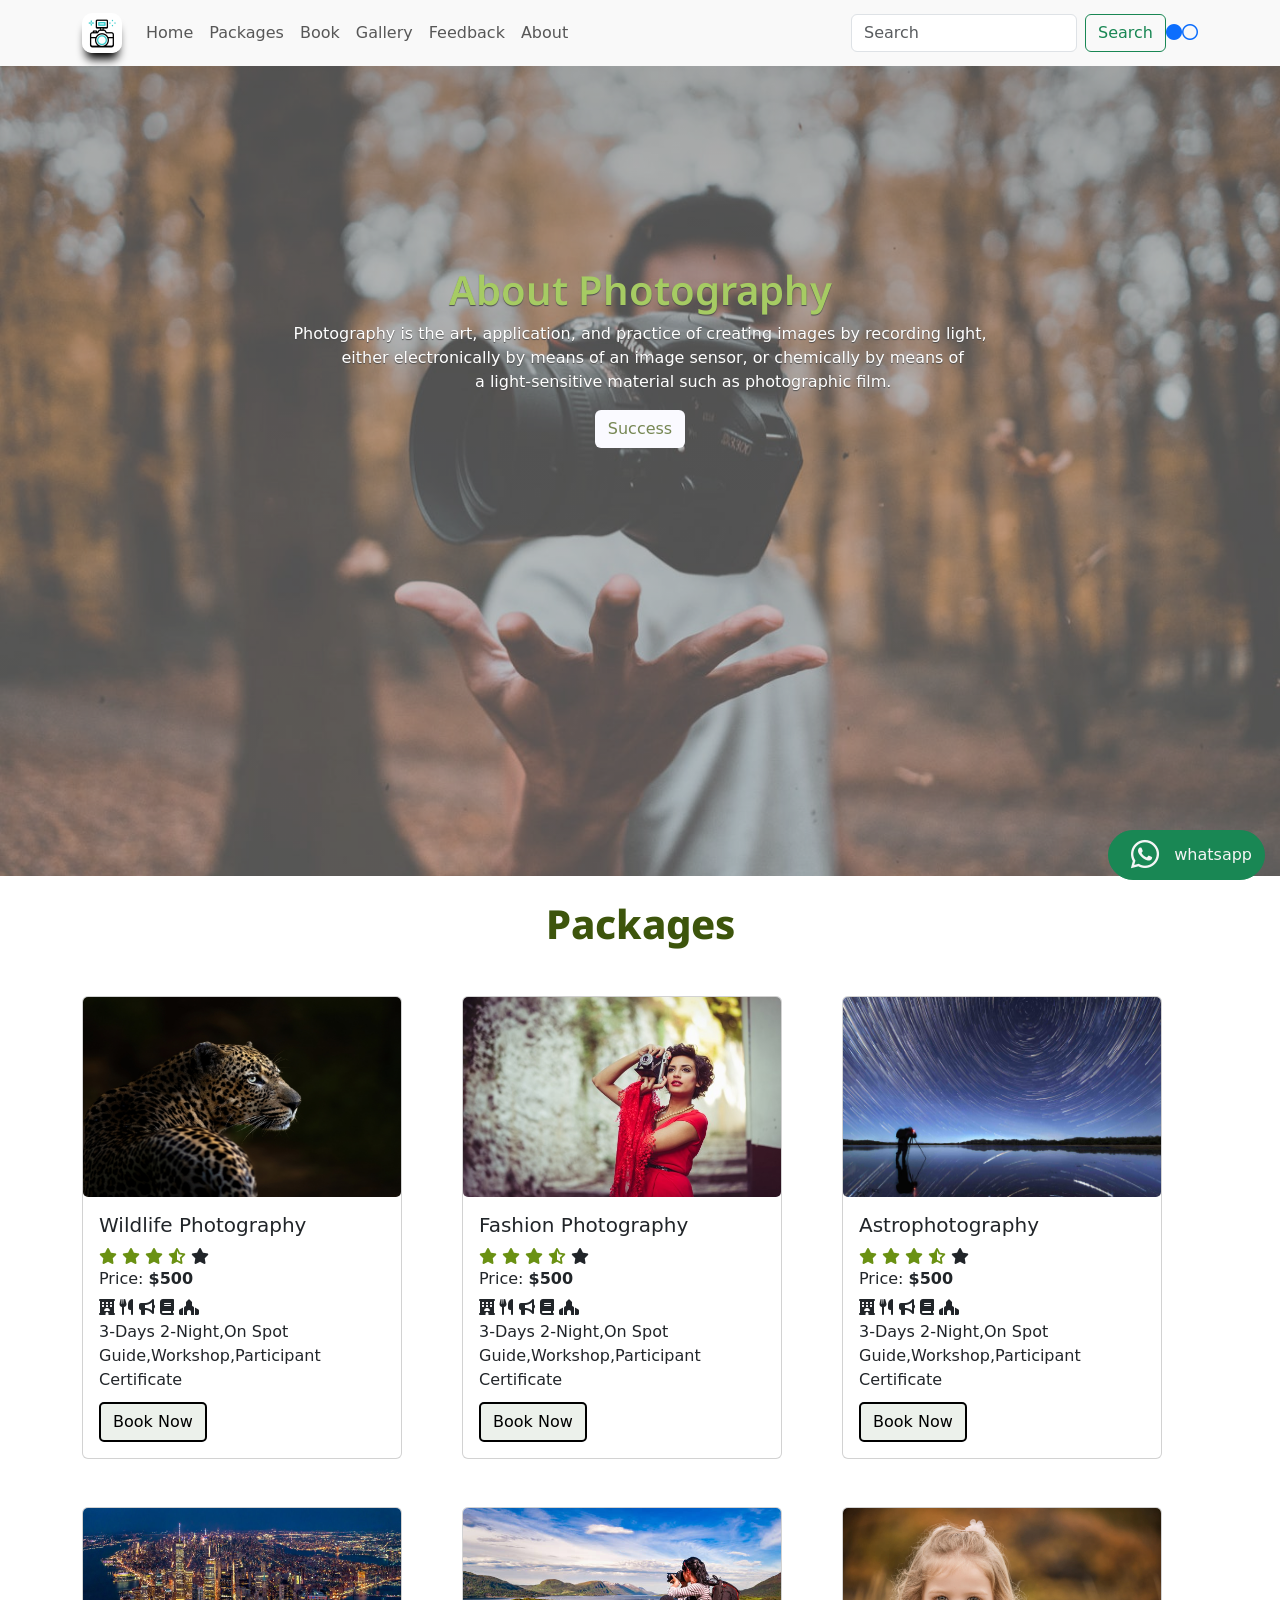
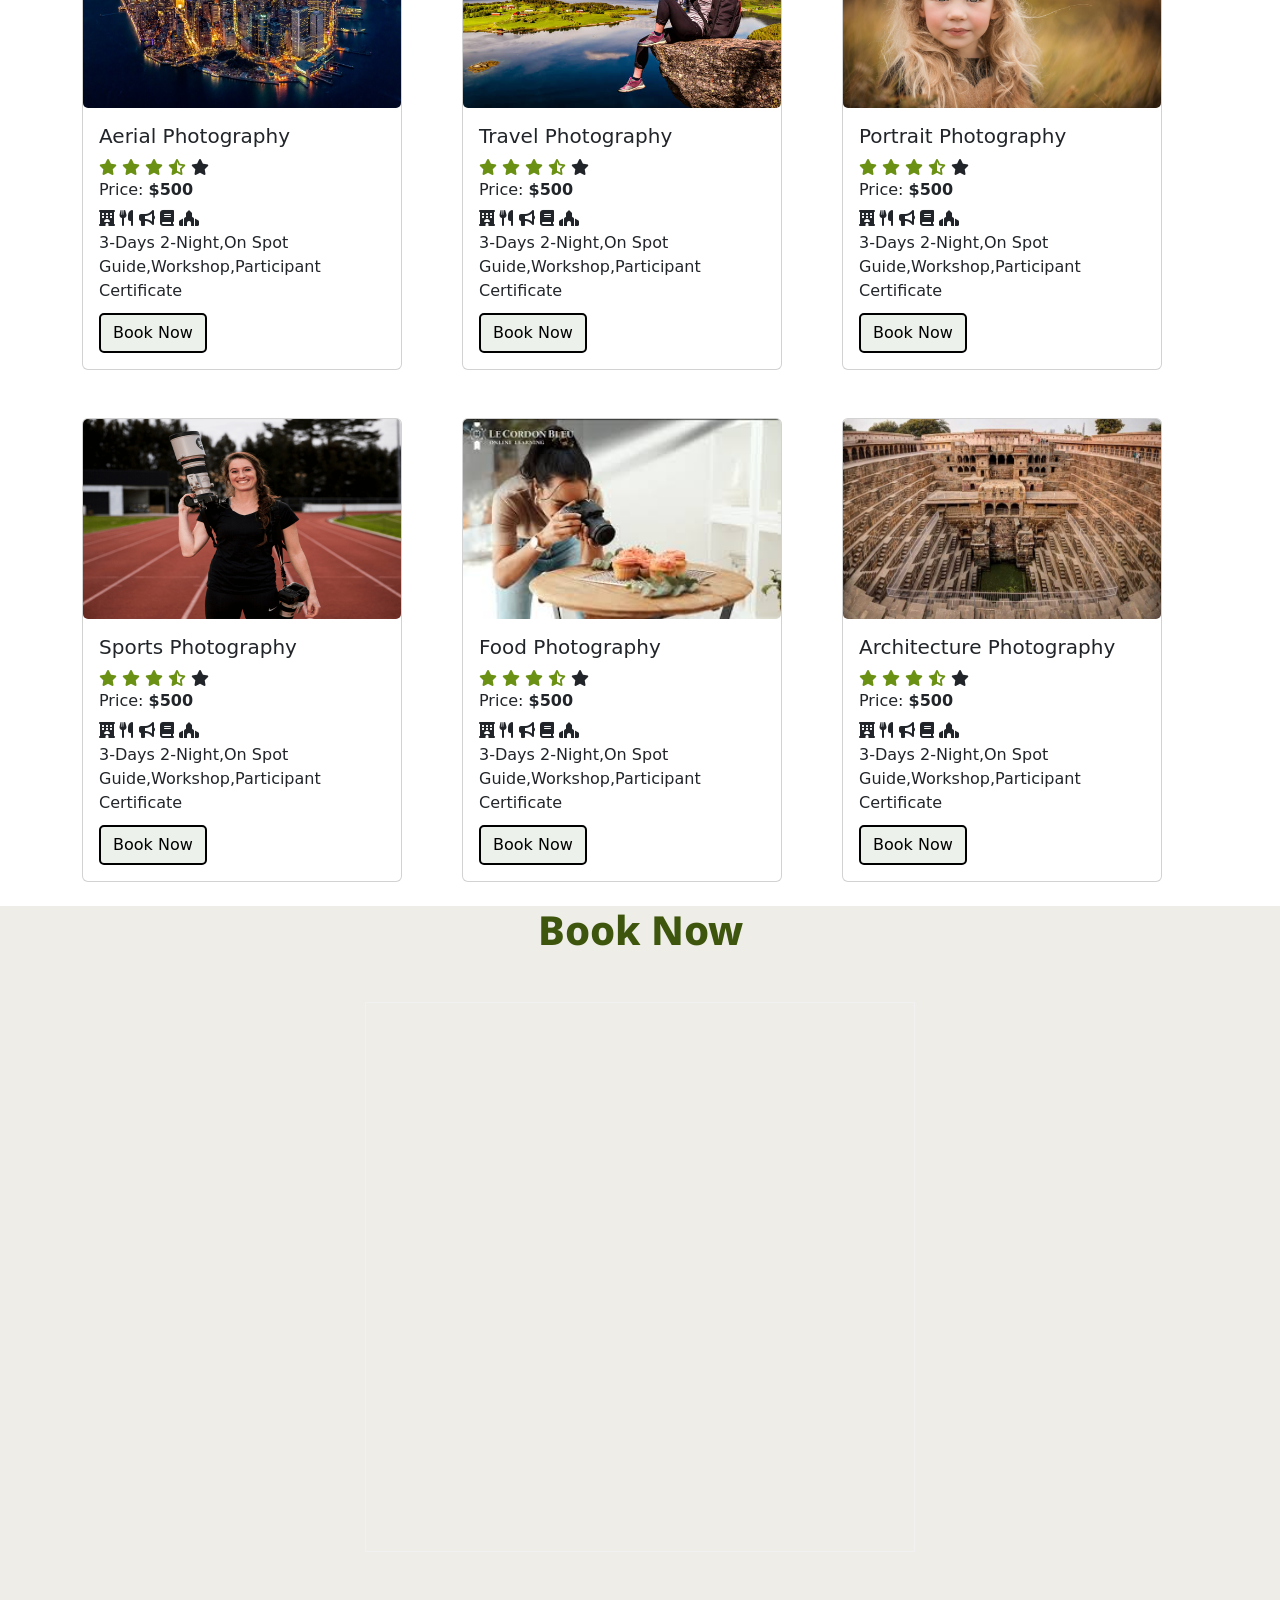
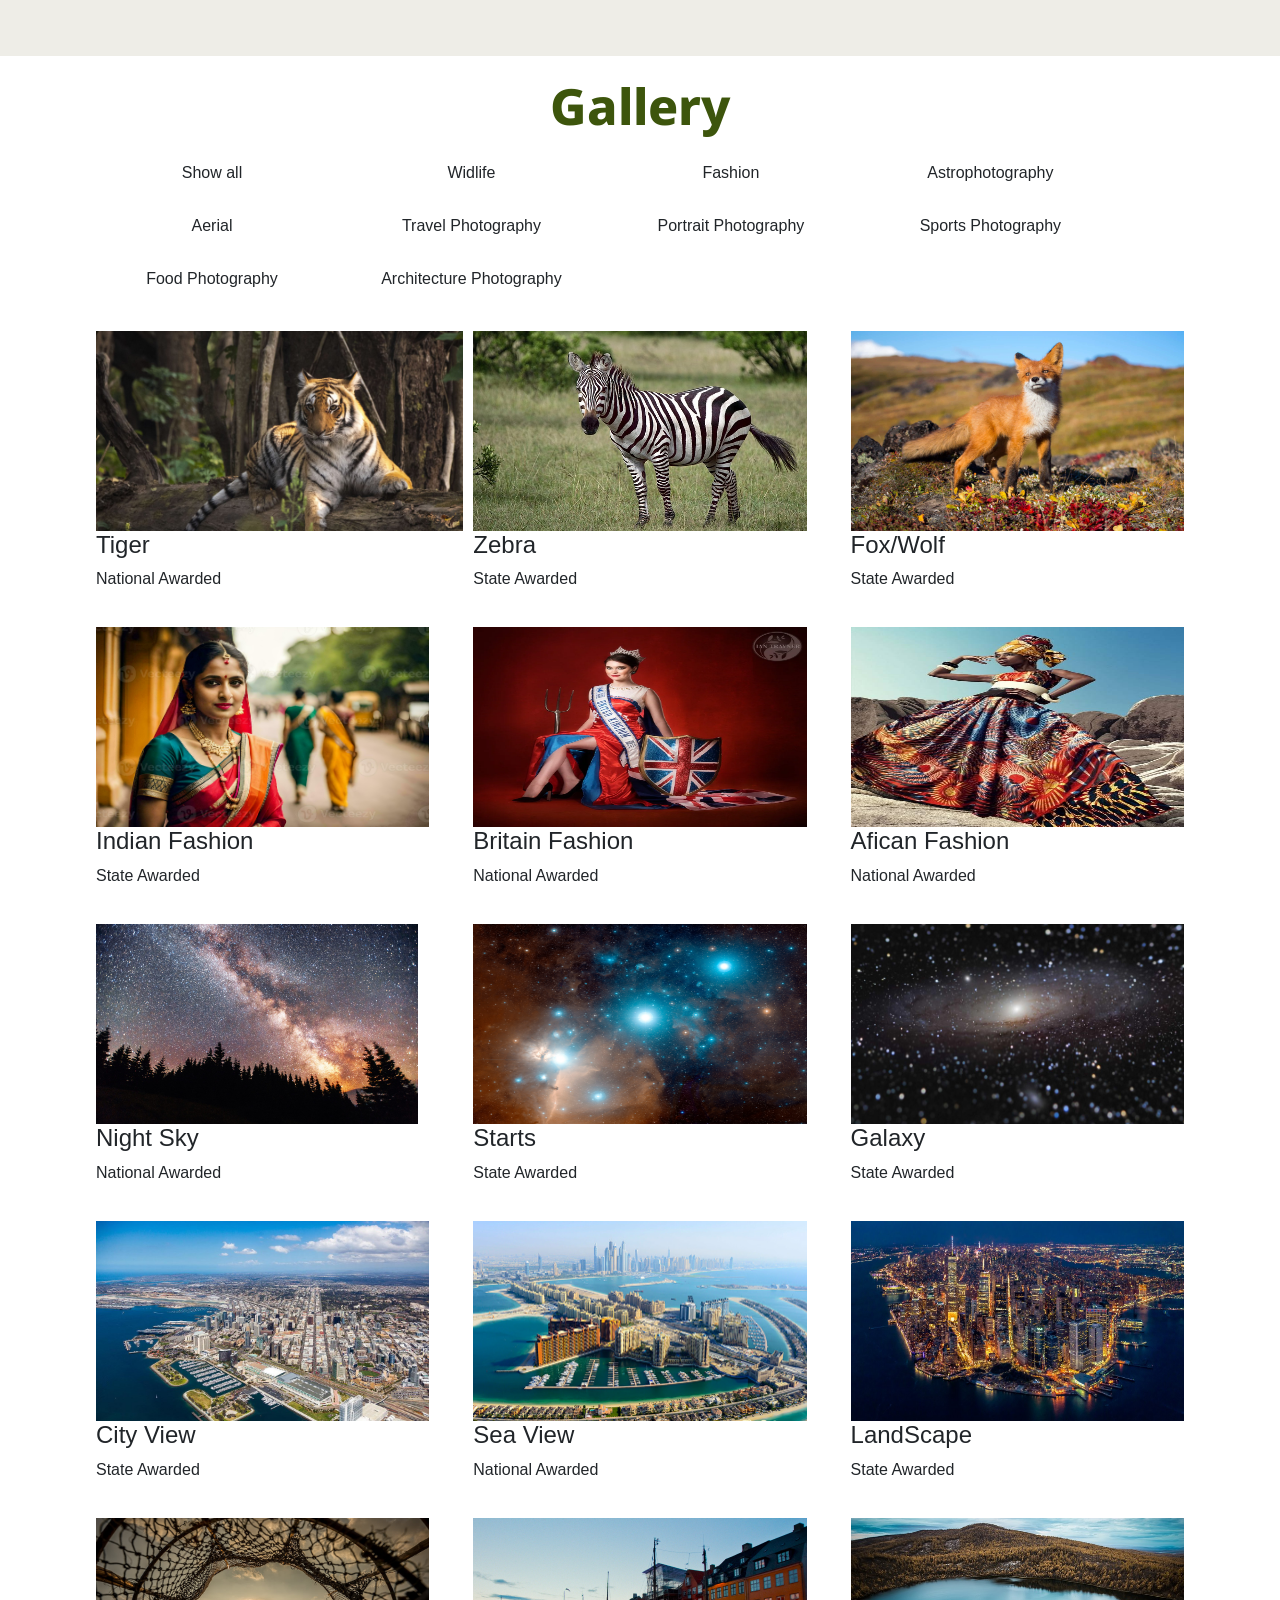
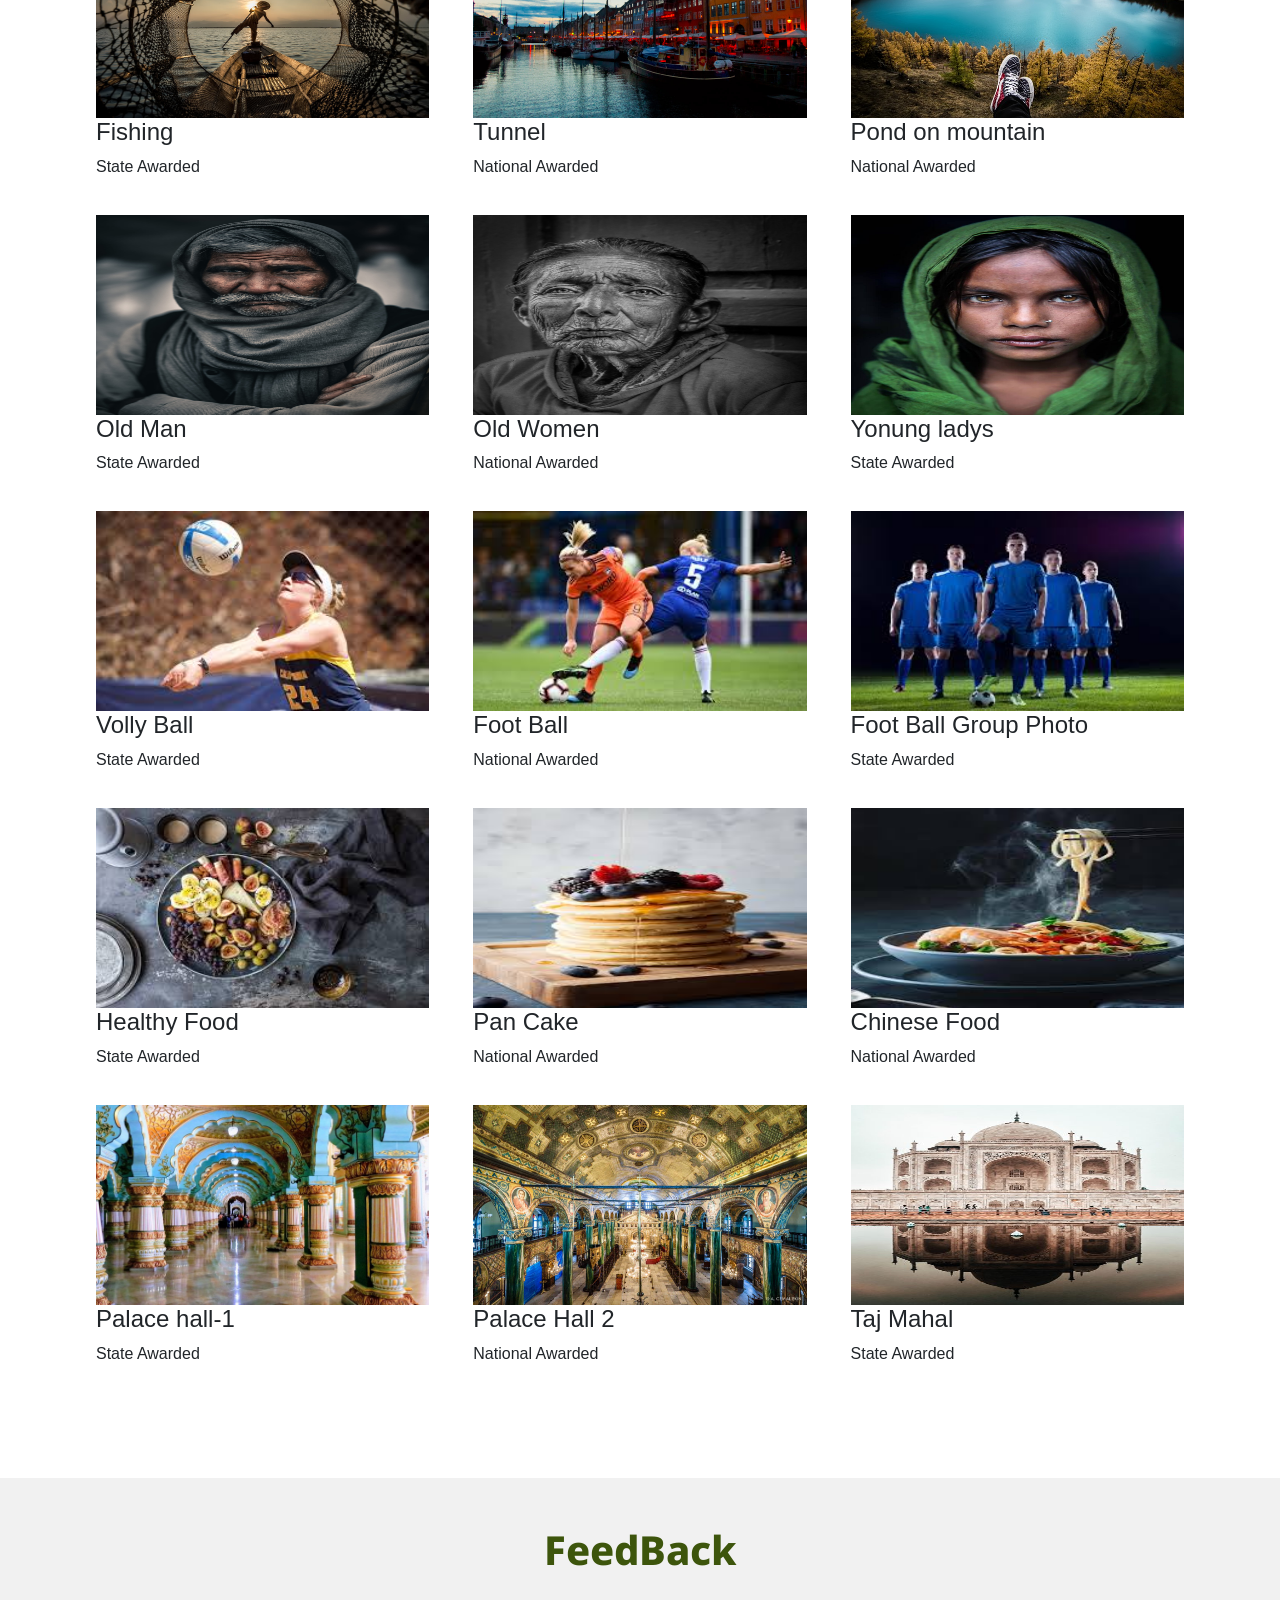
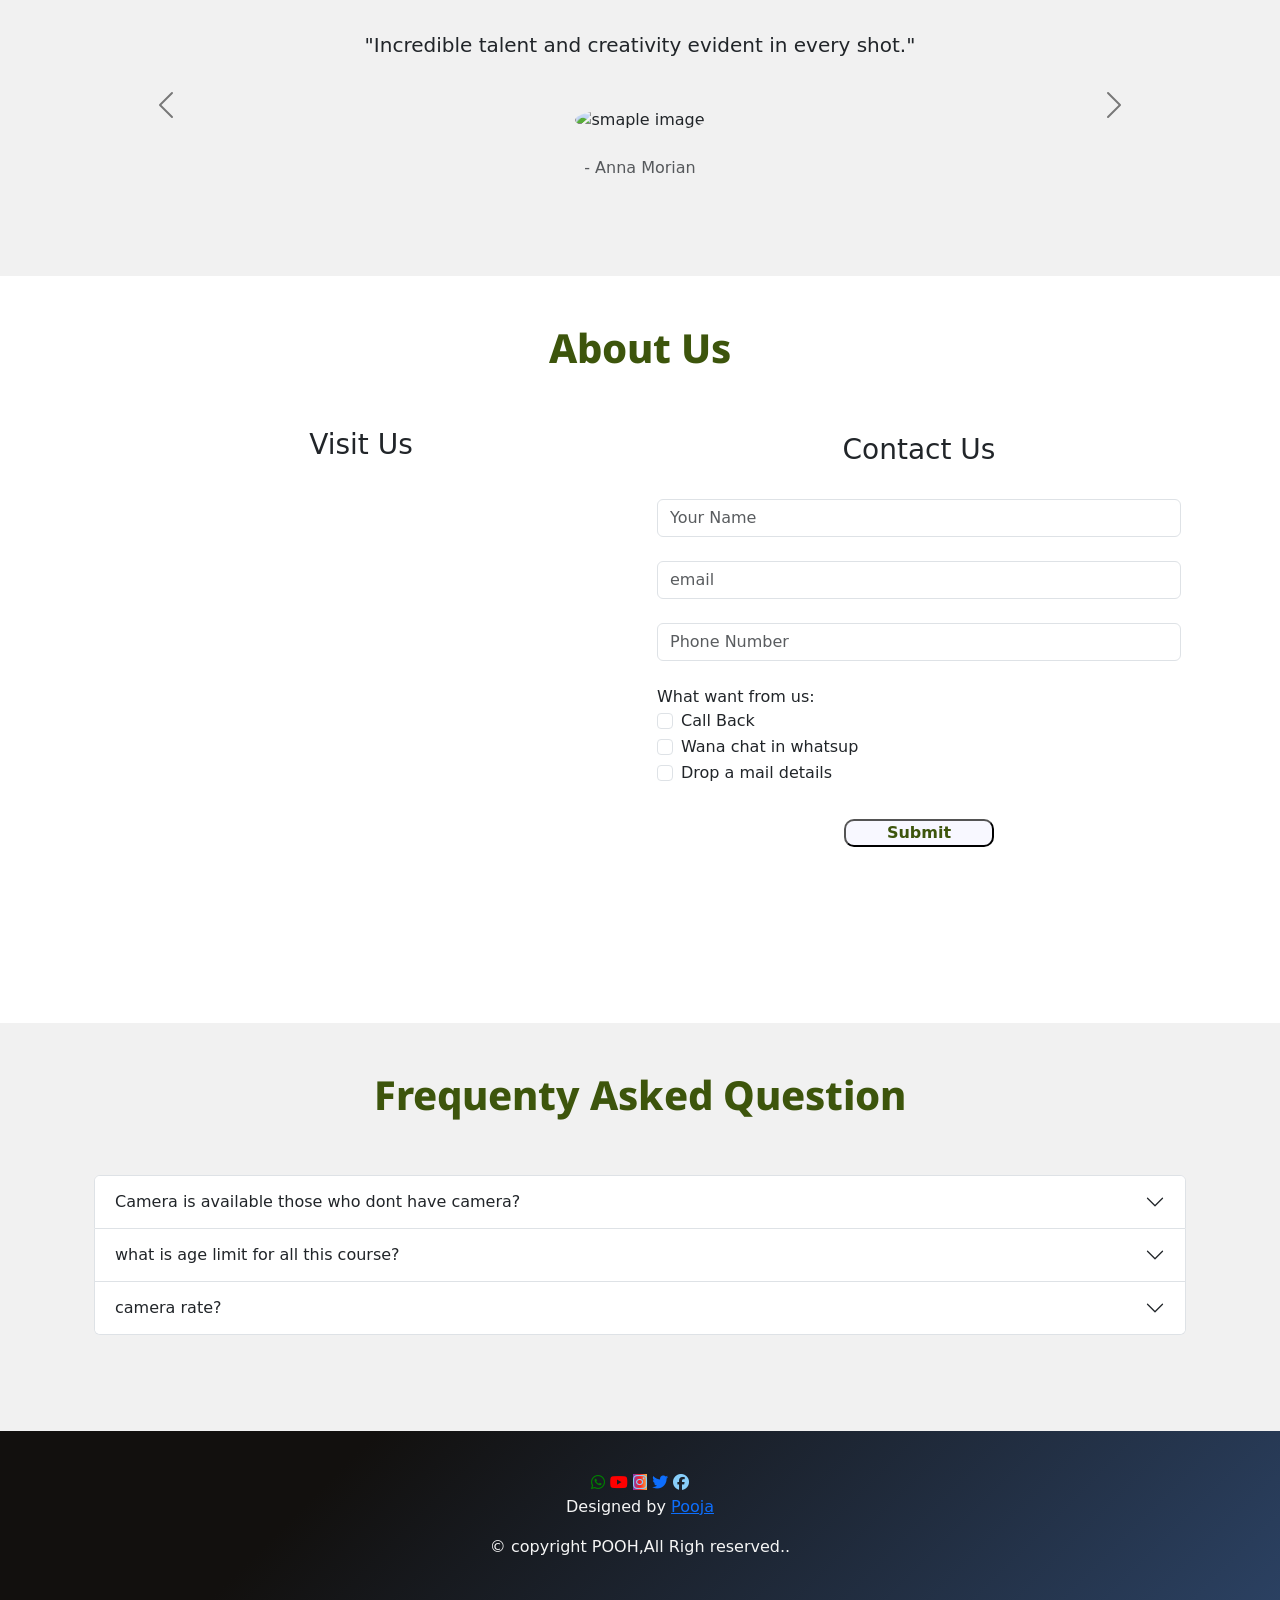
==== commit c3e80a95: "Add files via upload" ====
--- a/Photography Website/index.html
+++ b/Photography Website/index.html
@@ -867,7 +867,7 @@
           <div class="row py-5">
             <div class="col-md-6 col-sm-12"> 
                 <h3 align="center">Visit Us</h3>                      
-                <iframe src="https://www.google.com/maps/embed?pb=!1m18!1m12!1m3!1d3887.853107983242!2d77.54905927442802!3d12.981245514668004!2m3!1f0!2f0!3f0!3m2!1i1024!2i768!4f13.1!3m3!1m2!1s0x3bae3df1edd18559%3A0x1476d80dea9fd303!2sISM%20UNIV!5e0!3m2!1sen!2sin!4v1722706850454!5m2!1sen!2sin" width="500" height="450" style="border:0;" allowfullscreen="" loading="lazy" referrerpolicy="no-referrer-when-downgrade"></iframe>            
+                <iframe src="https://www.google.com/maps/embed?pb=!1m28!1m12!1m3!1d31101.053752440486!2d77.54127816970562!3d12.995391105440605!2m3!1f0!2f0!3f0!3m2!1i1024!2i768!4f13.1!4m13!3e6!4m5!1s0x3bae161b5bb8ab2b%3A0xd9ce8443dbf706ee!2sKSR%20Bengaluru%20City%20Junction%20(Bangalore)%2C%20M.G.%20Railway%20Colony%2C%20Majestic%2C%20Bengaluru%2C%20Karnataka!3m2!1d12.978129099999999!2d77.5695295!4m5!1s0x3bae3ded0b360e07%3A0x7a7fb24a41a6b2b3!2sISKCON%20temple%20Bangalore%2C%20Hare%20Krishna%20Hill%2C%20Chord%20Rd%2C%20Rajajinagar%2C%20Bengaluru%2C%20Karnataka%20560010!3m2!1d13.009664299999999!2d77.5511344!5e0!3m2!1sen!2sin!4v1730801337507!5m2!1sen!2sin" width="550" height="450" style="border:0;" allowfullscreen="" loading="lazy" referrerpolicy="no-referrer-when-downgrade"></iframe>            
             </div>
             <div class="col-md-6 ">
               <form >
